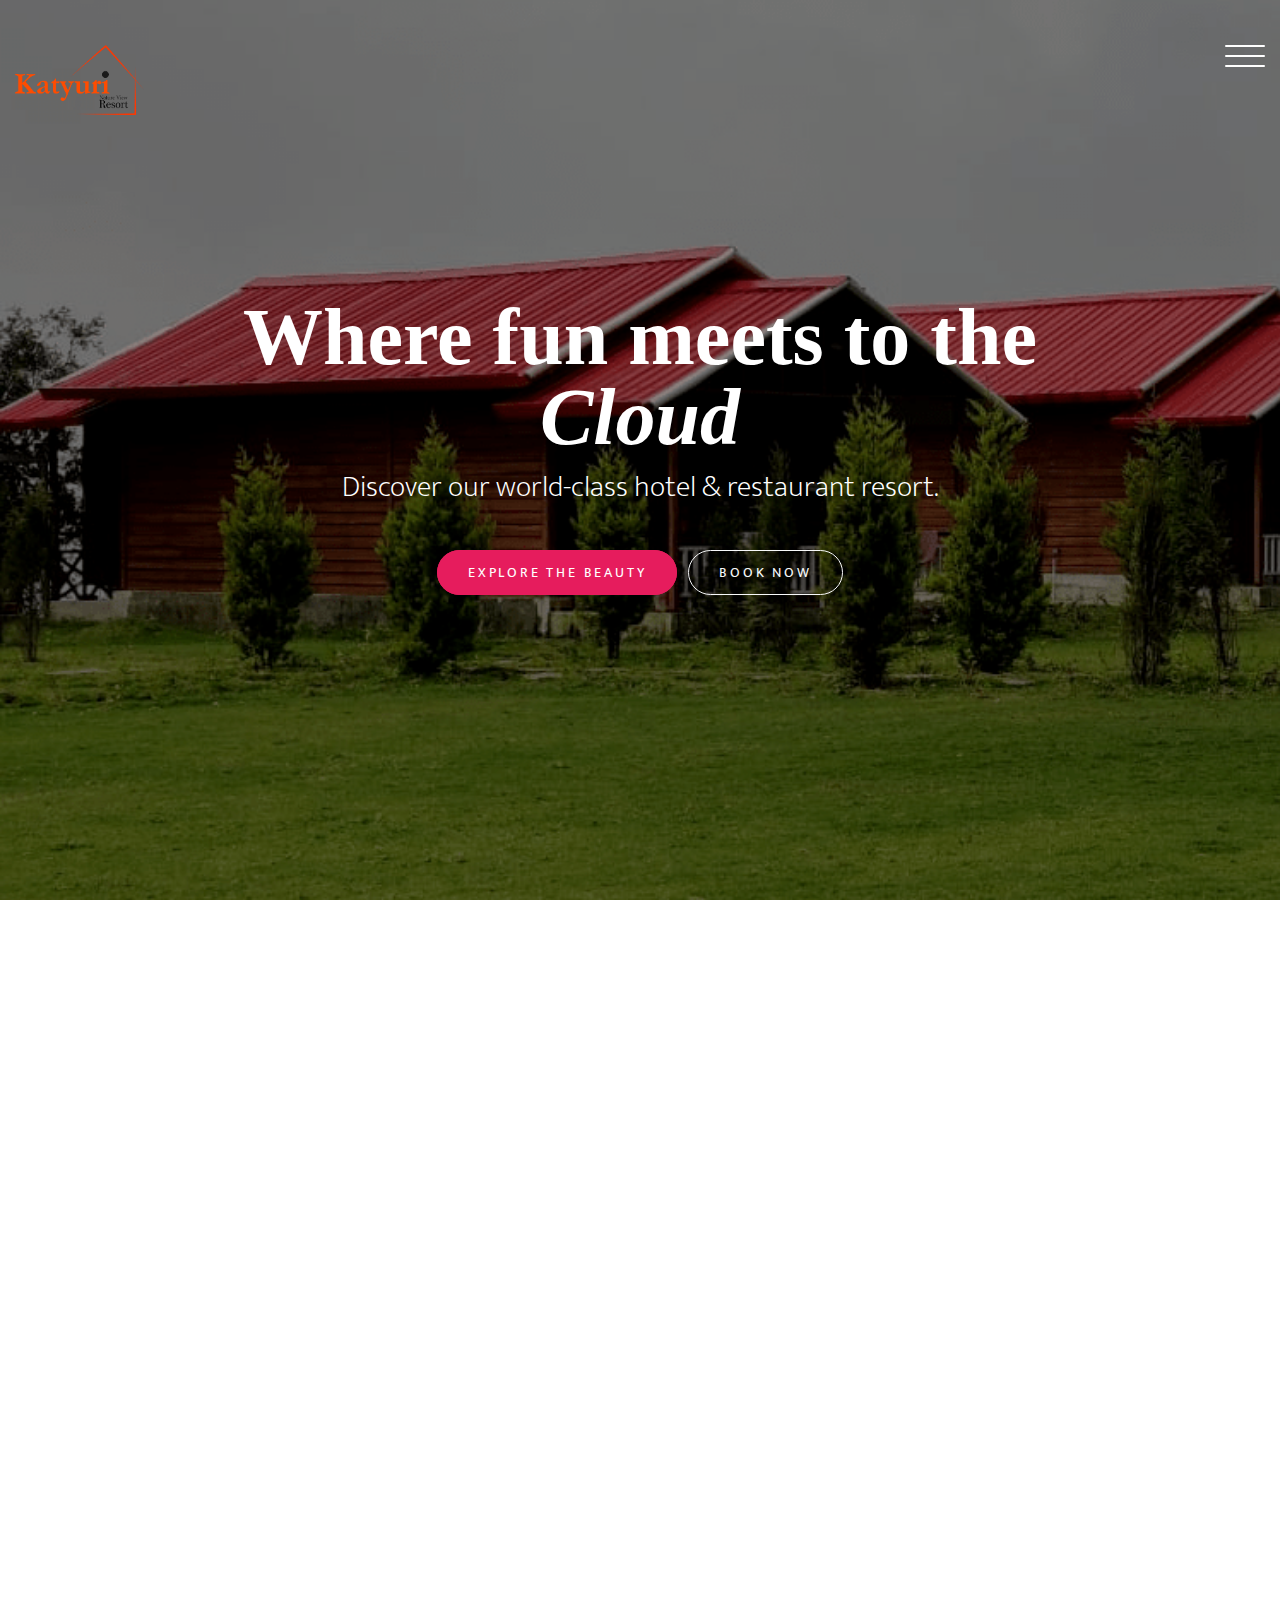
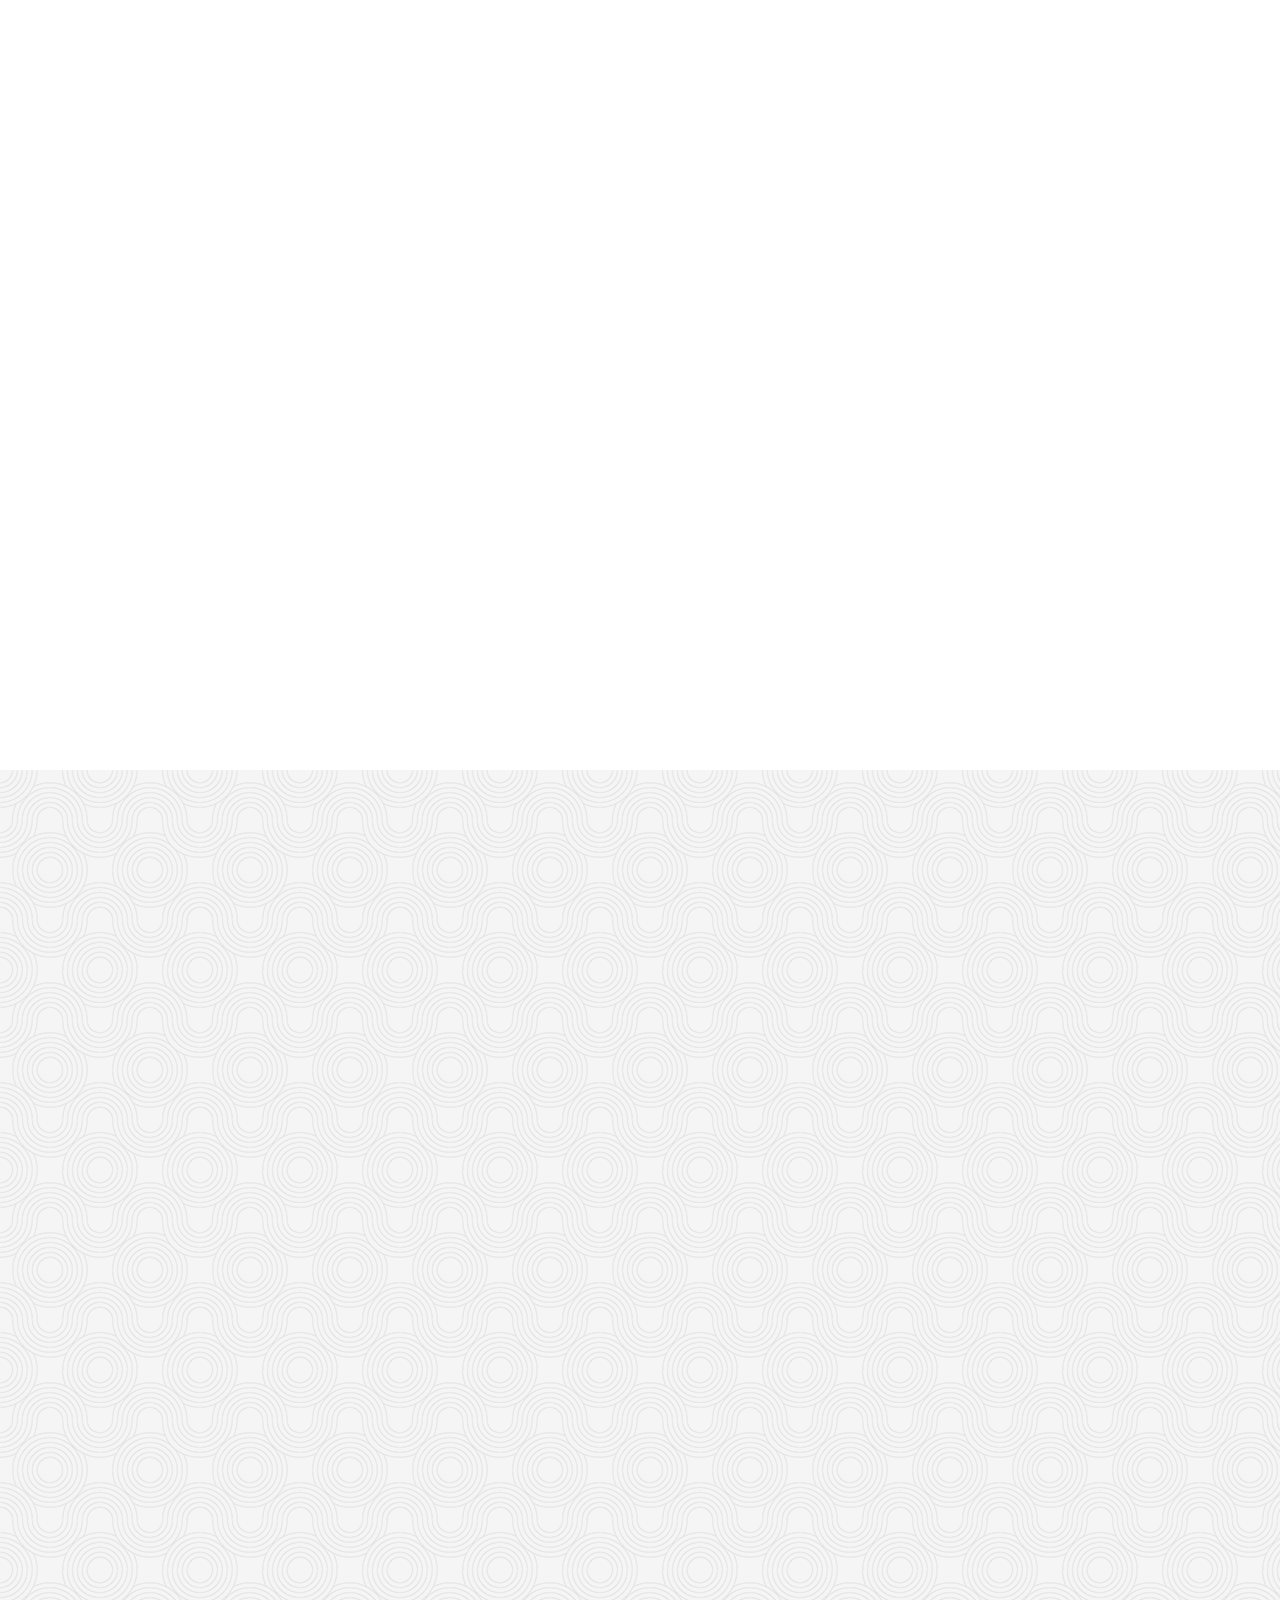
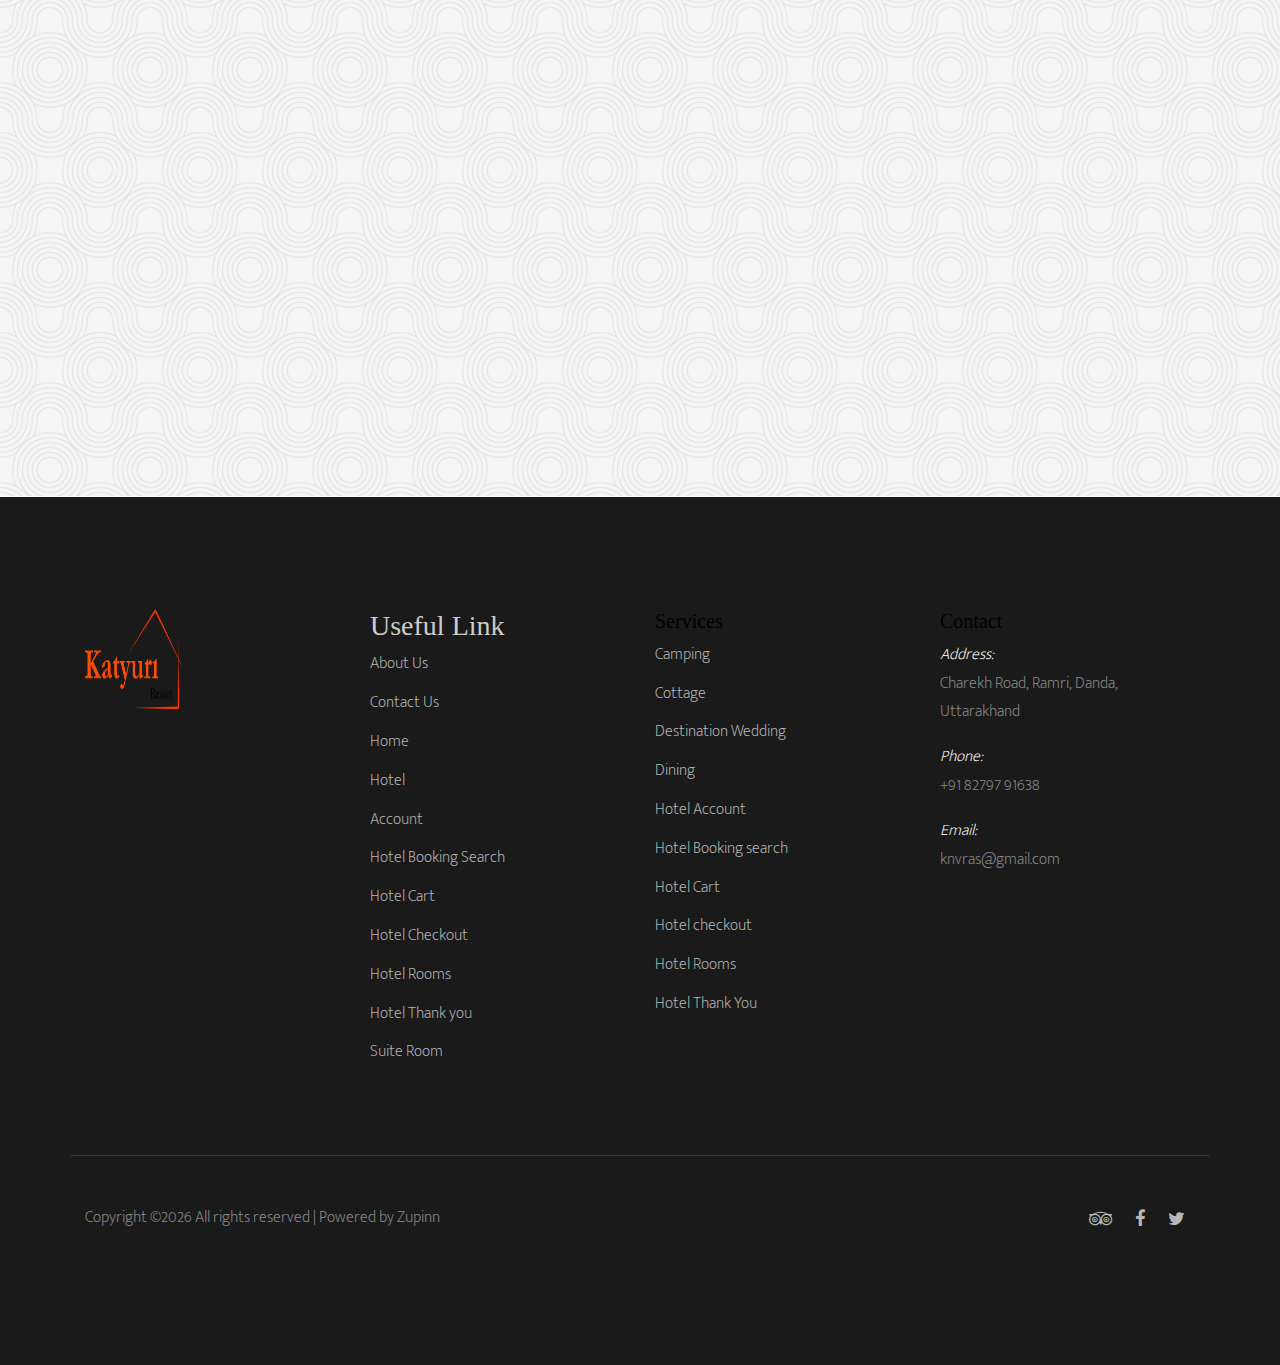
==== index.html @ 837a6c2f "Initial commit" ====
<!doctype html>
<html lang="en">
  <head>
    <title>Katyuri Resort</title>
    <link rel="icon" href="img/logo (1).png" type="image/png">
    <meta charset="utf-8">
    <meta name="viewport" content="width=device-width, initial-scale=1, shrink-to-fit=no">

    <link href="https://fonts.googleapis.com/css?family=Mukta+Mahee:200,300,400|Playfair+Display:400,700" rel="stylesheet">

    <link rel="stylesheet" href="css/bootstrap.css">
    <link rel="stylesheet" href="css/animate.css">
    <link rel="stylesheet" href="css/owl.carousel.min.css">
    <link rel="stylesheet" href="css/aos.css">
    
    <link rel="stylesheet" href="fonts/ionicons/css/ionicons.min.css">
    <link rel="stylesheet" href="fonts/fontawesome/css/font-awesome.min.css">

    <!-- Theme Style -->
    <link rel="stylesheet" href="css/style.css">
  </head>
  <body>
    
    <header class="site-header">
      <div class="container-fluid">
        <div class="row">
          <div class="col-4 site-logo" data-aos="fade"><a href="index.html"><img src="img/logo (1).png" alt="" style="height: 70px; width: 10    0px;"></a></div>
          <div class="col-8">
            <div class="site-menu-toggle js-site-menu-toggle"  data-aos="fade">
              <span></span>
              <span></span>
              <span></span>
            </div>
            <!-- END menu-toggle -->
            <div class="site-navbar js-site-navbar">
              <nav role="navigation">
                <div class="container">
                  <div class="row full-height align-items-center">
                    <div class="col-md-6">
                      <ul class="list-unstyled menu">
                        <li class="active"><a href="index.html">Home</a></li>
                        <li><a href="hotel.html">Hotel</a></li>
                        <li><a href="about.html">About</a></li>
                        <li><a href="blog.html">Blog</a></li>
                        <li><a href="contact.html">Contact</a></li>
                      </ul>
                    </div>
                    <div class="col-md-6 extra-info">
                      <div class="row">
                        <div class="col-md-6 mb-5">
                          <h3>Contact Info</h3>
                          <p>98 West 21th Street, Suite 721 <br> New York NY 10016</p>
                          <p>info@yourdomain.com</p>
                          <p>(+1) 435 3533</p>   
                        </div>
                        <div class="col-md-6">
                          <h3>Connect With Us</h3>
                          <ul class="list-unstyled">
                            <li><a href="#">Twitter</a></li>
                            <li><a href="#">Facebook</a></li>
                            <li><a href="#">Instagram</a></li>
                          </ul>
                        </div>
                      </div>
                    </div>
                  </div>
                </div>
              </nav>
            </div>
          </div>
        </div>
      </div>
    </header>
    <!-- END head -->
    <section class="site-hero overlay" style="background-image: url(img/Slidernew1\ \(1\).png)">
      <div class="container">
        <div class="row site-hero-inner justify-content-center align-items-center">
          <div class="col-md-10 text-center">
            <h1 class="heading" data-aos="fade-up">Where fun meets to the <em>Cloud</em> </h1>
            <p class="sub-heading mb-5" data-aos="fade-up" data-aos-delay="100">Discover our world-class hotel &amp; restaurant resort.</p>
            <p data-aos="fade-up" data-aos-delay="100"><a href="#" class="btn uppercase btn-primary mr-md-2 mr-0 mb-3 d-sm-inline d-block">Explore The Beauty</a> <a href="#" class="btn uppercase btn-outline-light d-sm-inline d-block">Book Now</a></p>
          </div>
        </div>
        <!-- <a href="#" class="scroll-down">Scroll Down</a> -->
      </div>
    </section>
    <!-- END section -->

    <section class="section visit-section">
      <div class="container">
        <div class="row">
          <div class="col-md-12">
            <h2 class="heading" data-aos="fade-right">You Can Visit</h2>
          </div>
        </div>
        <div class="row">
          <div class="col-lg-4 col-md-6 visit mb-3" data-aos="fade-right" data-aos-delay="200">
            <a href="hotel.html"><img src="img/Slider3-1.png" alt="Image placeholder" class="img-fluid"> </a>
            <h3><a href="hotel.html">Suite</a></h3>
            <div class="reviews-star float-left">
              <span class="ion-android-star"></span>
              <span class="ion-android-star"></span>
              <span class="ion-android-star"></span>
              <span class="ion-android-star"></span>
              <span class="ion-android-star-outline"></span>
            </div>
            <span class="reviews-count float-right">
              2,112 reviews
            </span>
          </div>
          <div class="col-lg-4 col-md-6 visit mb-3" data-aos="fade-right">
            <a href="restaurant.html"><img src="img/Camping (1).png" alt="Image placeholder" class="img-fluid"> </a>
            <h3><a href="cottage.html">Cottage</a></h3>
            <div class="reviews-star float-left">
              <span class="ion-android-star"></span>
              <span class="ion-android-star"></span>
              <span class="ion-android-star"></span>
              <span class="ion-android-star-half"></span>
              <span class="ion-android-star-outline"></span>
            </div>
            <span class="reviews-count float-right">
              3,239 reviews
            </span>
          </div>
          <div class="col-lg-4 col-md-6 visit mb-3" data-aos="fade-right" data-aos-delay="100">
            <a href="restaurant.html"><img src="img/camp (2).png" alt="Image placeholder" class="img-fluid"> </a>
            <h3><a href="tent.html">Tent</a></h3>
            <div class="reviews-star float-left">
              <span class="ion-android-star"></span>
              <span class="ion-android-star"></span>
              <span class="ion-android-star"></span>
              <span class="ion-android-star-half"></span>
              <span class="ion-android-star-outline"></span>
            </div>
            <span class="reviews-count float-right">
              4,921 reviews
            </span>
          </div>
          
          
        </div>
      </div>
    </section>
    <!-- END section -->

    <section class="section slider-section">
      <div class="container">
        <div class="row justify-content-center text-center mb-5">
          <div class="col-md-8">
            <h2 class="heading" data-aos="fade-up">A gorgeous place to enjoy your Vaccations.</h2>
            <p class="lead" data-aos="fade-up" data-aos-delay="100">Lorem ipsum dolor sit amet, consectetur adipisicing elit. In dolor, iusto doloremque quo odio repudiandae sunt eveniet? Enim facilis laborum voluptate id porro, culpa maiores quis, blanditiis laboriosam alias. Sed.</p>
          </div>
        </div>
        <div class="row">
          <div class="col-md-12">
            <div class="home-slider major-caousel owl-carousel mb-5" data-aos="fade-up" data-aos-delay="200">
              
              <div class="slider-item">
                <img src="img/IMG-20231211-WA0023.jpg" alt="Image placeholder" class="img-fluid">
              </div>
              <div class="slider-item">
                <img src="img/IMG-20231211-WA0031.jpg" alt="Image placeholder" class="img-fluid">
              </div>
              <div class="slider-item">
                <img src="img/IMG-20231211-WA0014.jpg" alt="Image placeholder" class="img-fluid">
              </div>
              <div class="slider-item">
                <img src="img/IMG-20231211-WA0027.jpg" alt="Image placeholder" class="img-fluid">
              </div>
              <div class="slider-item">
                <img src="img/IMG-20231211-WA0021.jpg" alt="Image placeholder" class="img-fluid">
              </div>
              <div class="slider-item">
                <img src="img/IMG-20231211-WA0058.jpg" alt="Image placeholder" class="img-fluid">
              </div>
            </div>
            <!-- END slider -->
          </div>

          <div class="col-md-12 text-center"><a href="#" class="">View More Photos</a></div>
        
        </div>
      </div>
    </section>
    <!-- END section -->
    
    <section class="section blog-post-entry bg-pattern">
      <div class="container">
        <div class="row justify-content-center text-center mb-5">
          <div class="col-md-8">
            <h2 class="heading" data-aos="fade-up">Recent Blog Post</h2>
            <p class="lead" data-aos="fade-up">Lorem ipsum dolor sit amet, consectetur adipisicing elit. In dolor, iusto doloremque quo odio repudiandae sunt eveniet? Enim facilis laborum voluptate id porro, culpa maiores quis, blanditiis laboriosam alias. Sed.</p>
          </div>
        </div>
        <div class="row">
          <div class="col-lg-4 col-md-6 col-sm-6 col-12 post" data-aos="fade-up" data-aos-delay="100">

            <div class="media media-custom d-block mb-4">
              <a href="#" class="mb-4 d-block"><img src="img/IMG-20231211-WA0039.jpg" alt="Image placeholder" class="img-fluid"></a>
              <div class="media-body">
                <span class="meta-post">Suite</span>
                <h2 class="mt-0 mb-3"><a href="#">Five Reasons to Stay at Villa Resort</a></h2>
              </div>
            </div>s

          </div>
          <div class="col-lg-4 col-md-6 col-sm-6 col-12 post" data-aos="fade-up" data-aos-delay="200">
            <div class="media media-custom d-block mb-4">
              <a href="#" class="mb-4 d-block"><img src="img/Slidernew1 (1).png" alt="Image placeholder" class="img-fluid"></a>
              <div class="media-body">
                <span class="meta-post">Cottage</span>
                <h2 class="mt-0 mb-3"><a href="#">Five Reasons to Stay at Villa Resort</a></h2>
              </div>
            </div>
          </div>
          <div class="col-lg-4 col-md-6 col-sm-6 col-12 post" data-aos="fade-up" data-aos-delay="300">
            <div class="media media-custom d-block mb-4">
              <a href="#" class="mb-4 d-block"><img src="img/IMG-20231211-WA0020.jpg" alt="Image placeholder" class="img-fluid"></a>
              <div class="media-body">
                <span class="meta-post">Tent</span>
                <h2 class="mt-0 mb-3"><a href="#">Five Reasons to Stay at Villa Resort</a></h2>
              </div>
            </div>
          </div>
        </div>
      </div>
    </section>
    <!-- END section -->
	<!-- Testimonials -->

	<div class="testimonials">
		<div class="parallax_background parallax-window" data-parallax="scroll" data-image-src="images/testimonials.jpg" data-speed="0.8"></div>
		<div class="testimonials_overlay"></div>
		<div class="container">
			<div class="row">
				<div class="col">
					<div class="testimonials_slider_container">

						<!-- Testimonials Slider -->
						<div class="owl-carousel owl-theme test_slider">
							
							<!-- Slide -->
							<div  class="test_slider_item text-center">
								<div class="rating rating_5 d-flex flex-row align-items-start justify-content-center"><i></i><i></i><i></i><i></i><i></i></div>
								<div class="testimonial_title"><a href="#">Perfect Stay</a></div>
								<div class="testimonial_text">
									<p>Etiam nec odio vestibulum est mattis effic iturut magna. Pellentesque sit amet tellus blandit. Etiam nec odio vestibulum est mattis effic.</p>
								</div>
								<div class="testimonial_image"><img src="images/user_1.jpg" alt=""></div>
								<div class="testimonial_author"><a href="#">Samantha Smith</a>, Greece</div>
							</div>

							<!-- Slide -->
							<div  class="test_slider_item text-center">
								<div class="rating rating_5 d-flex flex-row align-items-start justify-content-center"><i></i><i></i><i></i><i></i><i></i></div>
								<div class="testimonial_title"><a href="#">Nice place</a></div>
								<div class="testimonial_text">
									<p>Etiam nec odio vestibulum est mattis effic iturut magna. Pellentesque sit amet tellus blandit. Etiam nec odio vestibulum est mattis effic.</p>
								</div>
								<div class="testimonial_image"><img src="images/user_2.jpg" alt=""></div>
								<div class="testimonial_author"><a href="#">Michael Doe</a>, Italy</div>
							</div>

							<!-- Slide -->
							<div  class="test_slider_item text-center">
								<div class="rating rating_5 d-flex flex-row align-items-start justify-content-center"><i></i><i></i><i></i><i></i><i></i></div>
								<div class="testimonial_title"><a href="#">We loved it</a></div>
								<div class="testimonial_text">
									<p>Etiam nec odio vestibulum est mattis effic iturut magna. Pellentesque sit amet tellus blandit. Etiam nec odio vestibulum est mattis effic.</p>
								</div>
								<div class="testimonial_image"><img src="images/user_3.jpg" alt=""></div>
								<div class="testimonial_author"><a href="#">Luis Garcia</a>, Spain</div>
							</div>
						</div>
					</div>
				</div>
			</div>
		</div>
	</div>

<!------
    <section class="section testimonial-section">
      <div class="container">
        <div class="row justify-content-center text-center mb-5">
          <div class="col-md-8">
            <h2 class="heading" data-aos="fade-up">Testimonial</h2>
          </div>
        </div>
        <div class="row">
          <div class="col-md-4" data-aos="fade-up" data-aos-delay="100">
            <div class="testimonial text-center">
              <div class="author-image mb-3">
                <img src="img/person_1.jpg" alt="Image placeholder" class="rounded-circle">
              </div>
              <blockquote>

                <p>&ldquo;Et quidem, impedit eum fugiat excepturi iste aliquid suscipit, tempore, delectus rem soluta voluptatem distinctio sed dolores, magni fugit nemo cum expedita. Totam a accusantium sunt aut autem placeat officia.&rdquo;</p>
              </blockquote>
              <p><em>&mdash; Jean Smith</em></p>
              
            </div>
          </div>
      
          <div class="col-md-4" data-aos="fade-up" data-aos-delay="200">
            <div class="testimonial text-center">
              <div class="author-image mb-3">
                <img src="img/person_2.jpg" alt="Image placeholder" class="rounded-circle">
              </div>
              <blockquote>
                <p>&ldquo;Lorem ipsum dolor sit amet, consectetur adipisicing elit. In dolor, iusto doloremque quo odio repudiandae sunt eveniet? Enim facilis laborum voluptate id porro, culpa maiores quis, blanditiis laboriosam alias&rdquo;</p>
              </blockquote>
              <p><em>&mdash; John Doe</em></p>
            </div>
          </div>
     

          <div class="col-md-4" data-aos="fade-up" data-aos-delay="300">
            <div class="testimonial text-center">
              <div class="author-image mb-3">
                <img src="img/person_3.jpg" alt="Image placeholder" class="rounded-circle">
              </div>
              <blockquote>

                <p>&ldquo;Well spent two days in katyuri nature view resort…. mesmerizing views,winterline….. sunrise,sunset…Excellent food and hospitality…whatelse u want…must visit place…. Trip type:Holiday Rooms:5.0 Service:5.0 Location:5.0&rdquo;</p>
              </blockquote>
              <p><em>&mdash; John Doe</em></p>
            </div>
          </div>
          
        </div>
      </div>
    </section>
------->
    <footer class="section footer-section">
      <div class="container">
        <div class="row mb-4">
          <div class="col-md-3 mb-5">
            <ul class="list-unstyled link">
              <img src="img/logo (1).png" alt="" style="height: 100px; width:100px;">
            </ul>
          </div>
          <div class="col-md-3 mb-5">
            <ul class="list-unstyled link">
              <h3 class="footer-heading">Useful Link</h3>
              <li><a href="#">About Us</a></li>
              <li><a href="#">Contact Us</a></li>
              <li><a href="#">Home</a></li>
              <li><a href="#">Hotel</a></li>
             <li><a href="#">Account</a></li>
             <li><a href="#">Hotel Booking Search</a></li>
              <li><a href="#">Hotel Cart</a></li>
              <li><a href="#">Hotel Checkout</a></li>
              <li><a href="#">Hotel Rooms </a></li>
             <li><a href="#">Hotel Thank you</a></li>
             <li><a href="#">Suite Room</a></li>
            </ul>
          </div>
          <div class="col-md-3 mb-5">
            <ul class="list-unstyled link">
              <h5>Services</h5>
              <li><a href="#">Camping</a></li>
              <li><a href="#">Cottage</a></li>
              <li><a href="#">Destination Wedding</a></li>
              <li><a href="#">Dining</a></li>
              <li><a href="#">Hotel Account</a></li>
              <li><a href="#">Hotel Booking search</a></li>
              <li><a href="#">Hotel Cart</a></li>
              <li><a href="#">Hotel checkout</a></li>
              <li><a href="#">Hotel Rooms</a></li>
              <li><a href="#">Hotel Thank You</a></li>
            </ul>
          </div>
          <div class="col-md-3 mb-5 pr-md-5 contact-info">
            <ul class="list-unstyled link">
            <h5>Contact</h5>
            <p><span class="d-block">Address:</span> <span> Charekh Road, Ramri, Danda, Uttarakhand</span></p>
            <p><span class="d-block">Phone:</span> <span> +91 82797 91638</span></p>
            <p><span class="d-block">Email:</span> <span> knvras@gmail.com</span></p>
            </ul>
          </div>
          <!---
          <div class="col-md-3 mb-5">
            <p>Sign up for our newsletter</p>
            <form action="#" class="footer-newsletter">
              <div class="form-group">
                <input type="email" class="form-control" placeholder="Your email...">
                <button type="submit" class="btn"><span class="fa fa-paper-plane"></span></button>
              </div>
            </form>
          </div>
          --->
        </div>
        <div class="row bordertop pt-5">
          <p class="col-md-6 text-left"><!-- Link back to Colorlib can't be removed. Template is licensed under CC BY 3.0. -->
Copyright &copy;<script>document.write(new Date().getFullYear());</script> All rights reserved | Powered by Zupinn </a>
<!-- Link back to Colorlib can't be removed. Template is licensed under CC BY 3.0. --></p>
            
          <p class="col-md-6 text-right social">
            <a href="#"><span class="fa fa-tripadvisor"></span></a>
            <a href="#"><span class="fa fa-facebook"></span></a>
            <a href="#"><span class="fa fa-twitter"></span></a>
          </p>
        </div>
      </div>
    </footer>
    
    <script src="js/jquery-3.2.1.min.js"></script>
    <script src="js/popper.min.js"></script>
    <script src="js/bootstrap.min.js"></script>
    <script src="js/owl.carousel.min.js"></script>
    <!-- <script src="js/jquery.waypoints.min.js"></script> -->
    <script src="js/aos.js"></script>
    <script src="js/main.js"></script>
  </body>
</html>
---- css/style.css ----
body {
  background: #fff;
  font-family: "Mukta Mahee", arial, sans-serif;
  font-weight: 200;
  font-size: 16px;
  line-height: 1.8;
  color: #6c757d;
}

::-moz-selection {
  color: #fff;
  background: #e61c5d;
}

::selection {
  color: #fff;
  background: #e61c5d;
}

a {
  -webkit-transition: .3s all ease;
  -o-transition: .3s all ease;
  transition: .3s all ease;
  text-decoration: none;
}

a:hover {
  text-decoration: none;
}

h1, h2, h3, h4, h5 {
  color: #000;
  font-family: "Playfair+Display", times, serif;
}

.container-fluid {
  max-width: 1600px;
}

.btn {
  padding-left: 30px;
  padding-right: 30px;
  padding-top: 10px;
  padding-bottom: 10px;
  border-radius: 50px;
}

.btn.uppercase {
  text-transform: uppercase;
  font-size: 14px;
  letter-spacing: .2em;
}

.btn, .form-control {
  outline: none;
  -webkit-box-shadow: none !important;
  box-shadow: none !important;
}

.btn:focus, .btn:active, .form-control:focus, .form-control:active {
  outline: none;
}

.form-control {
  -webkit-box-shadow: none !important;
  box-shadow: none !important;
  height: 50px;
  border-width: 2px;
}

textarea.form-control {
  height: inherit;
}

.site-header {
  position: absolute;
  top: 0;
  width: 100%;
  padding: 45px 0;
  z-index: 2;
}

.menu-open .site-header {
  position: fixed;
}

.site-logo a {
  font-size: 30px;
  color: #fff;
  font-weight: bold;
  line-height: 1;
  font-family: "Playfair+Display", times, serif;
}

.site-navbar {
  position: fixed;
  display: none;
  top: 0;
  left: 0;
  right: 0;
  bottom: 0;
  background: #fff;
  min-height: 300px;
  overflow-y: scroll;
}

.site-navbar nav {
  text-align: left;
}

.site-navbar nav .menu {
  font-family: "Playfair+Display", times, serif;
}

.site-navbar nav .menu li a {
  color: #000;
  font-size: 40px;
  padding: 5px 10px;
  position: relative;
}

.site-navbar nav .menu li a:before {
  content: "";
  position: absolute;
  bottom: 0;
  height: 50%;
  width: 0%;
  z-index: -1;
  background: #e61c5d;
  -webkit-transition: .3s all ease-in-out;
  -o-transition: .3s all ease-in-out;
  transition: .3s all ease-in-out;
}

.site-navbar nav .menu li a:hover:before {
  width: 100%;
}

.site-navbar nav .menu li.active a:before {
  width: 100%;
}

.site-navbar .extra-info a {
  color: #000;
}

.site-navbar .extra-info ul li a {
  color: #000;
}

.site-navbar .extra-info h3 {
  font-family: "Mukta Mahee", arial, sans-serif;
  text-transform: uppercase;
  font-size: 13px;
  letter-spacing: .2em;
  color: #adb5bd;
  margin-bottom: 30px;
}

.site-navbar .extra-info p {
  color: #212529;
}

.full-height {
  height: 100vh;
  min-height: 700px;
}

.site-hero {
  background-size: cover;
  height: 100vh;
  min-height: 700px;
  width: 100%;
}

.site-hero .scroll-down {
  position: absolute;
  bottom: 20px;
  left: 50%;
  -webkit-transform: translateX(-50%);
  -ms-transform: translateX(-50%);
  transform: translateX(-50%);
  color: #fff;
}

.site-hero.overlay:before {
  background: rgba(0, 0, 0, 0.45);
  content: "";
  position: absolute;
  height: 100vh;
  min-height: 700px;
  top: 0;
  left: 0;
  bottom: 0;
  right: 0;
}

.site-hero-inner {
  height: 100vh;
  min-height: 700px;
}

.site-hero-inner .heading {
  font-size: 80px;
  font-family: "Playfair+Display", times, serif;
  color: #fff;
  line-height: 1;
  font-weight: bold;
}

@media (max-width: 991.98px) {
  .site-hero-inner .heading {
    font-size: 40px;
  }
}

.site-hero-inner .sub-heading {
  font-size: 30px;
  font-weight: 200;
  color: #fff;
  line-height: 1.5;
}

@media (max-width: 991.98px) {
  .site-hero-inner .sub-heading {
    font-size: 18px;
  }
}

.page-inside .site-hero-inner, .page-inside {
  height: 70vh;
  min-height: 500px;
}

.page-inside.overlay:before {
  height: 70vh;
  min-height: 500px;
}

.menu-open .site-menu-toggle span {
  background: #000;
}

.site-menu-toggle {
  float: right;
  width: 40px;
  height: 45px;
  position: relative;
  margin: 0px auto;
  z-index: 200;
  -webkit-transform: rotate(0deg);
  -moz-transform: rotate(0deg);
  -o-transform: rotate(0deg);
  -ms-transform: rotate(0deg);
  transform: rotate(0deg);
  -webkit-transition: .5s ease-in-out;
  -moz-transition: .5s ease-in-out;
  -o-transition: .5s ease-in-out;
  transition: .5s ease-in-out;
  cursor: pointer;
}

.site-menu-toggle span {
  display: block;
  position: absolute;
  height: 2px;
  width: 100%;
  background: #fff;
  border-radius: 9px;
  opacity: 1;
  left: 0;
  -webkit-transform: rotate(0deg);
  -moz-transform: rotate(0deg);
  -o-transform: rotate(0deg);
  -ms-transform: rotate(0deg);
  transform: rotate(0deg);
  -webkit-transition: .25s ease-in-out;
  -moz-transition: .25s ease-in-out;
  -o-transition: .25s ease-in-out;
  transition: .25s ease-in-out;
}

.site-menu-toggle span:nth-child(1) {
  top: 0px;
}

.site-menu-toggle span:nth-child(2) {
  top: 10px;
}

.site-menu-toggle span:nth-child(3) {
  top: 20px;
}

.site-menu-toggle.open span:nth-child(1) {
  top: 13px;
  -webkit-transform: rotate(135deg);
  -moz-transform: rotate(135deg);
  -o-transform: rotate(135deg);
  -ms-transform: rotate(135deg);
  transform: rotate(135deg);
}

.site-menu-toggle.open span:nth-child(2) {
  opacity: 0;
  left: -60px;
}

.site-menu-toggle.open span:nth-child(3) {
  top: 13px;
  -webkit-transform: rotate(-135deg);
  -moz-transform: rotate(-135deg);
  -o-transform: rotate(-135deg);
  -ms-transform: rotate(-135deg);
  transform: rotate(-135deg);
}

.section {
  padding: 7em 0;
}

@media (max-width: 991.98px) {
  .section {
    padding: 3em 0;
  }
}

@media (max-width: 991.98px) {
  .lead {
    font-size: 16px;
  }
}

.visit-section .heading {
  font-size: 15px;
  text-transform: uppercase;
  font-family: "Mukta Mahee", arial, sans-serif;
  color: #b3b3b3;
  letter-spacing: .2em;
  margin-bottom: 30px;
}

.visit-section .visit a {
  color: #000;
}

.visit-section .visit a:hover {
  color: #e61c5d;
}

.visit-section .visit img {
  -webkit-box-shadow: 0 2px 3px 0 rgba(0, 0, 0, 0.2);
  box-shadow: 0 2px 3px 0 rgba(0, 0, 0, 0.2);
  margin-bottom: 15px;
}

.visit-section .visit h3 {
  font-size: 20px;
  margin-bottom: 0;
}

.visit-section .reviews-star span {
  font-size: 18px;
  color: #e61c5d;
}

.visit-section .reviews-count {
  color: #adb5bd;
  font-style: italic;
}

.heading-serif, .testimonial-section .heading, .slider-section .heading, .blog-post-entry .heading {
  font-size: 80px;
  font-family: "Playfair+Display", times, serif;
}

@media (max-width: 991.98px) {
  .heading-serif, .testimonial-section .heading, .slider-section .heading, .blog-post-entry .heading {
    font-size: 40px;
  }
}

.bg-pattern {
  background: #e9ecef url("../img/round.png");
}

.slider-section {
  position: relative;
}

.blog-post-entry {
  position: relative;
  margin-top: -500px;
  padding-top: 500px;
}

@media (max-width: 991.98px) {
  .blog-post-entry {
    margin-top: -300px;
    padding-top: 300px;
  }
}

.half .image, .half .text {
  width: 50%;
}

@media (max-width: 991.98px) {
  .half .image, .half .text {
    width: 100%;
  }
}

.half .image {
  background-size: cover;
  background-position: center center;
}

@media (max-width: 991.98px) {
  .half .image {
    height: 300px;
  }
}

.half .text {
  padding: 100px 7%;
}

@media (max-width: 991.98px) {
  .half .text {
    padding-top: 50px;
    padding-bottom: 50px;
  }
}

.half .text h2 {
  font-size: 70px;
}

@media (max-width: 991.98px) {
  .half .text h2 {
    font-size: 40px;
  }
}

.testimonial blockquote {
  padding: 0;
}

.testimonial blockquote p {
  line-height: 1.5;
  font-family: "Playfair+Display", times, serif;
  font-size: 20px;
  color: #000;
  font-style: italic;
}

.testimonial .author-image img {
  width: 70px;
}

.post .media-custom {
  background: #fff;
  -webkit-transition: .3s all ease;
  -o-transition: .3s all ease;
  transition: .3s all ease;
  -webkit-box-shadow: 0 2px 5px -2px rgba(0, 0, 0, 0.1);
  box-shadow: 0 2px 5px -2px rgba(0, 0, 0, 0.1);
}

.post .media-custom:hover, .post .media-custom:focus {
  -webkit-box-shadow: 0 10px 30px -10px rgba(0, 0, 0, 0.1);
  box-shadow: 0 10px 30px -10px rgba(0, 0, 0, 0.1);
}

.post .media-custom a {
  color: #000;
}

.post .media-custom a:hover {
  color: #e61c5d;
}

.post .media-custom .media-body {
  padding: 10px 30px;
}

.post .media-custom h2 {
  font-size: 26px;
}

.media-custom .meta-post {
  color: #ced4da;
  text-transform: uppercase;
  letter-spacing: .1em;
}

.owl-carousel .owl-item {
  opacity: .4;
}

.owl-carousel .owl-item.active {
  opacity: 1;
}

.owl-carousel .owl-nav {
  position: absolute;
  top: 50%;
  width: 100%;
}

.owl-carousel .owl-nav .owl-prev,
.owl-carousel .owl-nav .owl-next {
  position: absolute;
  -webkit-transform: translateY(-50%);
  -ms-transform: translateY(-50%);
  transform: translateY(-50%);
  margin-top: -10px;
}

.owl-carousel .owl-nav .owl-prev:hover, .owl-carousel .owl-nav .owl-prev:focus, .owl-carousel .owl-nav .owl-prev:active,
.owl-carousel .owl-nav .owl-next:hover,
.owl-carousel .owl-nav .owl-next:focus,
.owl-carousel .owl-nav .owl-next:active {
  outline: none;
}

.owl-carousel .owl-nav .owl-prev span:before,
.owl-carousel .owl-nav .owl-next span:before {
  font-size: 40px;
}

.owl-carousel .owl-nav .owl-prev {
  left: 30px !important;
}

.owl-carousel .owl-nav .owl-next {
  right: 30px !important;
}

.owl-carousel .owl-dots {
  text-align: center;
}

.owl-carousel .owl-dots .owl-dot {
  border-width: 2px !important;
  width: 10px;
  height: 10px;
  margin: 5px;
  border-radius: 50%;
}

.owl-carousel.home-slider {
  z-index: 1;
  position: relative;
}

.owl-carousel.home-slider .owl-nav {
  opacity: 0;
  visibility: hidden;
  -webkit-transition: .3s all ease;
  -o-transition: .3s all ease;
  transition: .3s all ease;
}

.owl-carousel.home-slider .owl-nav button {
  color: #fff;
}

.owl-carousel.home-slider:focus .owl-nav, .owl-carousel.home-slider:hover .owl-nav {
  opacity: 1;
  visibility: visible;
}

.owl-carousel.home-slider .slider-item {
  background-size: cover;
  background-repeat: no-repeat;
  background-position: center center;
  height: calc(100vh - 117px);
  min-height: 700px;
  position: relative;
}

.owl-carousel.home-slider .slider-item .slider-text {
  color: #fff;
  height: calc(100vh - 117px);
  min-height: 700px;
}

.owl-carousel.home-slider .slider-item .slider-text h1 {
  font-size: 40px;
  color: #fff;
  line-height: 1.2;
  font-weight: 800 !important;
  text-transform: uppercase;
}

@media (max-width: 991.98px) {
  .owl-carousel.home-slider .slider-item .slider-text h1 {
    font-size: 40px;
  }
}

.owl-carousel.home-slider .slider-item .slider-text p {
  font-size: 20px;
  line-height: 1.5;
  font-weight: 300;
  color: white;
}

.owl-carousel.home-slider .slider-item.dark .child-name {
  color: #000;
}

.owl-carousel.home-slider .slider-item.dark h1 {
  color: #000;
}

.owl-carousel.home-slider .slider-item.dark p {
  color: #000;
}

.owl-carousel.home-slider .owl-dots {
  position: absolute;
  bottom: 100px;
  width: 100%;
}

.owl-carousel.home-slider .owl-dots .owl-dot {
  width: 10px;
  height: 10px;
  margin: 5px;
  border-radius: 50%;
  border: 2px solid transparent;
  outline: none !important;
  position: relative;
  -webkit-transition: .3s all ease;
  -o-transition: .3s all ease;
  transition: .3s all ease;
  background: #fff;
}

.owl-carousel.home-slider .owl-dots .owl-dot.active {
  border: 2px solid white;
  background: none;
}

.owl-carousel.major-caousel {
  -webkit-box-shadow: 0 10px 70px -10px rgba(0, 0, 0, 0.2);
  box-shadow: 0 10px 70px -10px rgba(0, 0, 0, 0.2);
}

.owl-carousel.major-caousel .owl-stage-outer {
  padding-top: 0 !important;
  padding-bottom: 0 !important;
}

.owl-carousel.major-caousel .owl-stage-outer {
  padding-top: 30px;
  padding-bottom: 30px;
}

.owl-carousel.major-caousel .slider-item {
  height: inherit;
  min-height: inherit;
}

.owl-carousel.major-caousel .slider-item img {
  margin-bottom: 0;
}

.owl-carousel.major-caousel .owl-nav {
  opacity: 1;
  visibility: visible;
}

.owl-carousel.major-caousel .owl-nav .owl-prev, .owl-carousel.major-caousel .owl-nav .owl-next {
  -webkit-transition: .3s all ease;
  -o-transition: .3s all ease;
  transition: .3s all ease;
  color: #495057;
}

.owl-carousel.major-caousel .owl-nav .owl-prev:hover, .owl-carousel.major-caousel .owl-nav .owl-prev:focus, .owl-carousel.major-caousel .owl-nav .owl-next:hover, .owl-carousel.major-caousel .owl-nav .owl-next:focus {
  color: #6c757d;
  outline: none;
}

.owl-carousel.major-caousel .owl-nav .owl-prev.disabled, .owl-carousel.major-caousel .owl-nav .owl-next.disabled {
  color: #dee2e6;
}

.owl-carousel.major-caousel .owl-nav .owl-prev {
  left: -60px !important;
}

.owl-carousel.major-caousel .owl-nav .owl-next {
  right: -60px !important;
}

.owl-carousel.major-caousel .owl-dots {
  bottom: 50px !important;
}

@media (max-width: 991.98px) {
  .owl-carousel.major-caousel .owl-dots {
    bottom: 10px !important;
  }
}

.owl-custom-nav {
  float: right;
  position: relative;
  z-index: 10;
}

.owl-custom-nav .owl-custom-prev,
.owl-custom-nav .owl-custom-next {
  padding: 10px;
  font-size: 30px;
  background: #ccc;
  line-height: 0;
  width: 60px;
  text-align: center;
  display: inline-block;
}

.footer-section {
  background: #1a1a1a;
  color: #fff;
}

.footer-section a {
  color: rgba(255, 255, 255, 0.7);
}

.footer-section a:hover {
  color: #fff;
}

.footer-section p {
  color: rgba(255, 255, 255, 0.5);
}

.footer-section .bordertop {
  border-top: 1px solid rgba(255, 255, 255, 0.1);
  padding-top: 20px;
}

.footer-section .contact-info span.d-block {
  font-style: italic;
  color: #fff;
}

.footer-section .social a {
  font-size: 18px;
  padding: 10px;
}

.footer-section .link li {
  margin-bottom: 10px;
}

.footer-newsletter .form-group {
  position: relative;
}

.footer-newsletter .form-control {
  background: none;
  border: none;
  border-bottom: 1px solid rgba(255, 255, 255, 0.2);
  border-radius: 0;
  color: #fff;
}

.footer-newsletter .form-control::-webkit-input-placeholder {
  /* Chrome/Opera/Safari */
  color: rgba(255, 255, 255, 0.2);
  font-style: italic;
}

.footer-newsletter .form-control::-moz-placeholder {
  /* Firefox 19+ */
  color: rgba(255, 255, 255, 0.2);
  font-style: italic;
}

.footer-newsletter .form-control:-ms-input-placeholder {
  /* IE 10+ */
  color: rgba(255, 255, 255, 0.2);
  font-style: italic;
}

.footer-newsletter .form-control:-moz-placeholder {
  /* Firefox 18- */
  color: rgba(255, 255, 255, 0.2);
  font-style: italic;
}

.footer-newsletter .form-control:active, .footer-newsletter .form-control:focus {
  border-bottom: 1px solid white;
}

.footer-newsletter button[type="submit"] {
  background: none;
  color: #fff;
  position: absolute;
  top: 0;
  right: 0;
}

.side-box, .sidebar-search {
  padding: 30px;
  background: #fff;
  -webkit-box-shadow: 0 1px 2px 0 rgba(0, 0, 0, 0.1);
  box-shadow: 0 1px 2px 0 rgba(0, 0, 0, 0.1);
  margin-bottom: 30px;
}

.side-box .heading, .sidebar-search .heading {
  font-size: 18px;
  margin-bottom: 30px;
  font-family: "Mukta Mahee", arial, sans-serif;
}

.post-list li {
  margin-bottom: 20px;
}

.post-list li a > div {
  margin-top: -10px;
}

.post-list li a .meta {
  font-size: 13px;
  color: #adb5bd;
}

.post-list li a .image {
  width: 150px;
}

.post-list li a h3 {
  font-size: 16px;
}

.post-list li:last-child {
  margin-bottom: 0;
}

.sidebar-search .form-group {
  position: relative;
  margin-bottom: 0;
}

.sidebar-search .icon-search {
  position: absolute;
  top: 50%;
  left: 15px;
  -webkit-transform: translateY(-50%);
  -ms-transform: translateY(-50%);
  transform: translateY(-50%);
}

.sidebar-search .search-input {
  border-color: #dee2e6;
  padding-left: 40px;
  border-radius: 0px;
}

.sidebar-search .search-input:focus, .sidebar-search .search-input:active {
  border-color: #343a40;
}

.contact-section .contact-info p {
  color: white;
  font-family: "Playfair+Display", times, serif;
  font-size: 30px;
  margin-bottom: 30px;
}

.contact-section .contact-info p .d-block {
  font-size: 14px;
  letter-spacing: .2em;
  font-family: "Mukta Mahee", arial, sans-serif;
  text-transform: uppercase;
  color: rgba(255, 255, 255, 0.5);
}

.post-categories li {
  display: block;
}

.post-categories li a {
  display: block;
  position: relative;
  padding-bottom: 10px;
  margin-bottom: 10px;
  border-bottom: 1px solid #e9ecef;
}

.post-categories li a .count {
  position: absolute;
  top: 0;
  right: 0;
  color: #6c757d;
}

.custom-pagination .page-item .page-link {
  text-align: center;
  border: none;
  background: none;
  border-radius: 50% !important;
  width: 50px;
  height: 50px;
  padding: 0;
  line-height: 50px;
  margin-right: 10px;
  margin-bottom: 10px;
}

.custom-pagination .page-item.active .page-link {
  background: #dc3545;
  -webkit-box-shadow: 0 2px 7px 0 rgba(0, 0, 0, 0.2);
  box-shadow: 0 2px 7px 0 rgba(0, 0, 0, 0.2);
}

.footer-heading
{
  color: #ccc;
}

@media (max-width: 500px) {
  .list-unstyled{
    text-align: center;
  }
  .footer-heading {
    text-align: center;
  }
  
}
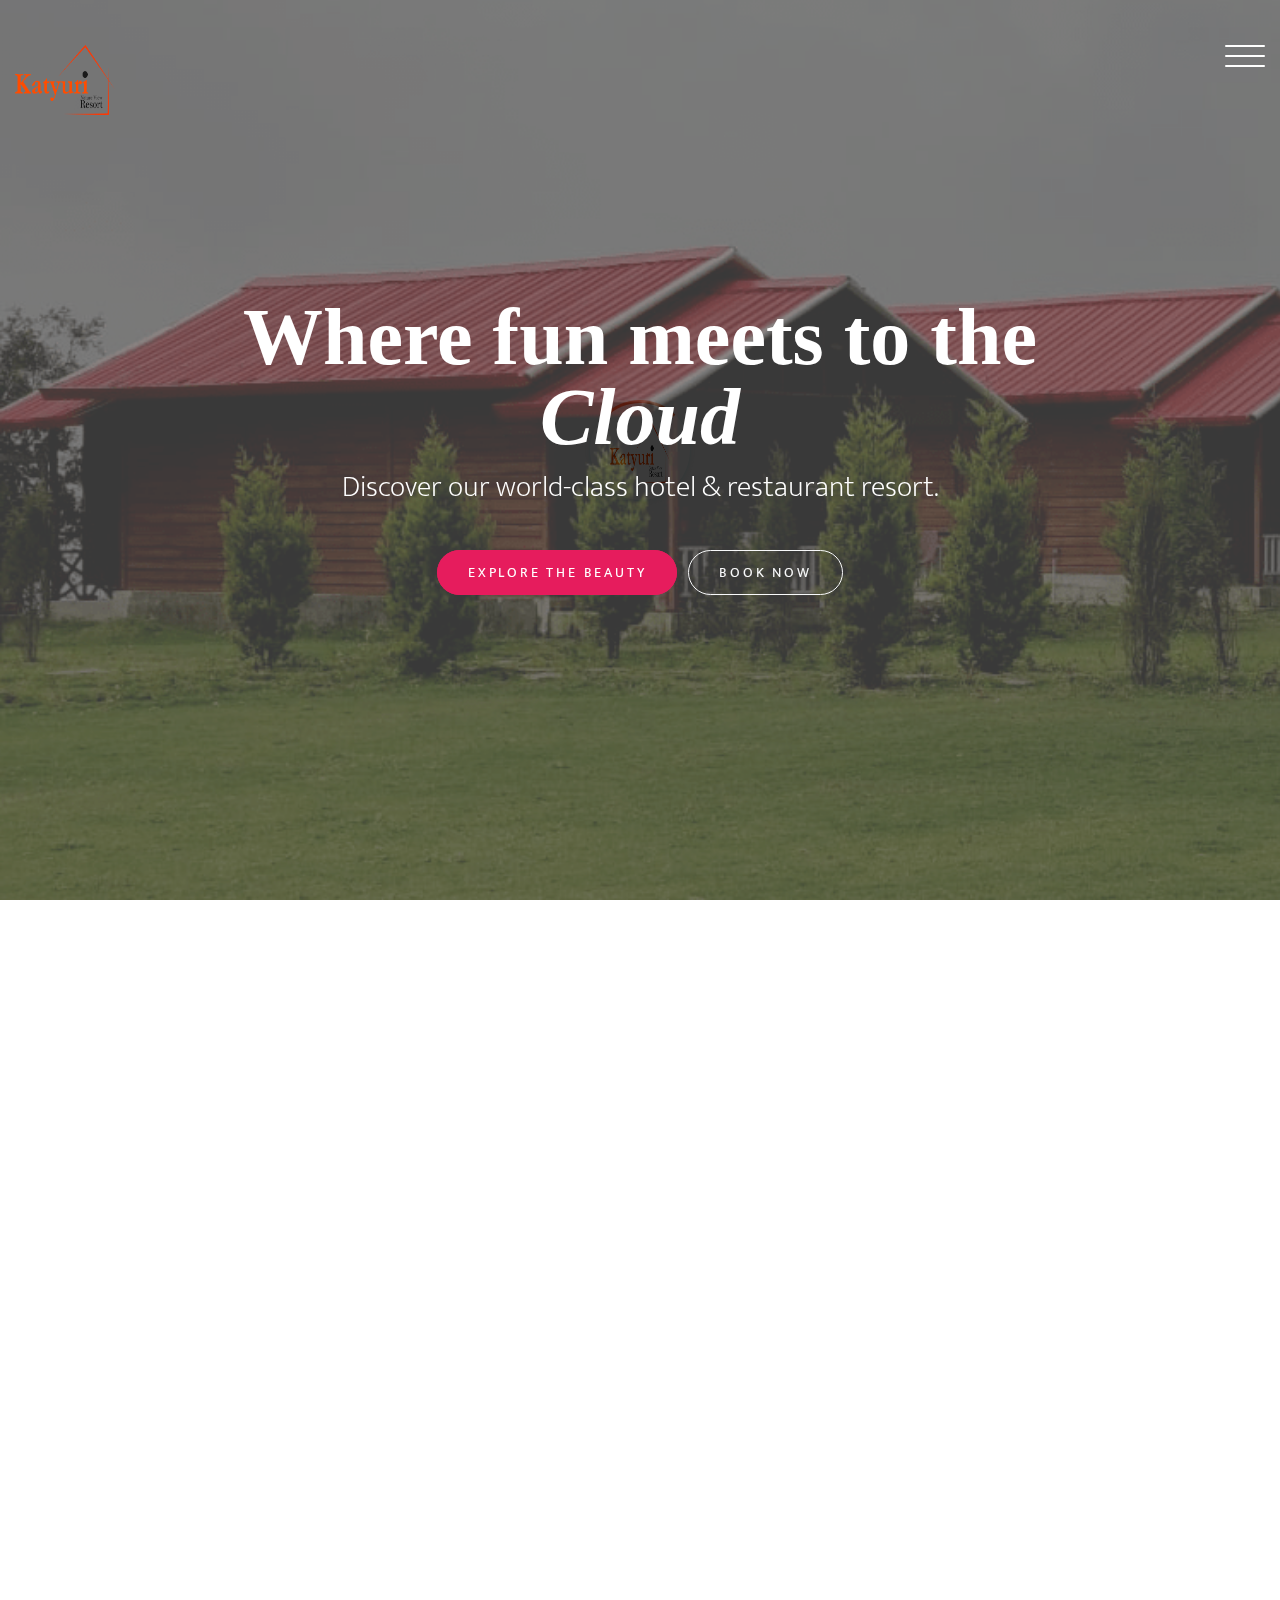
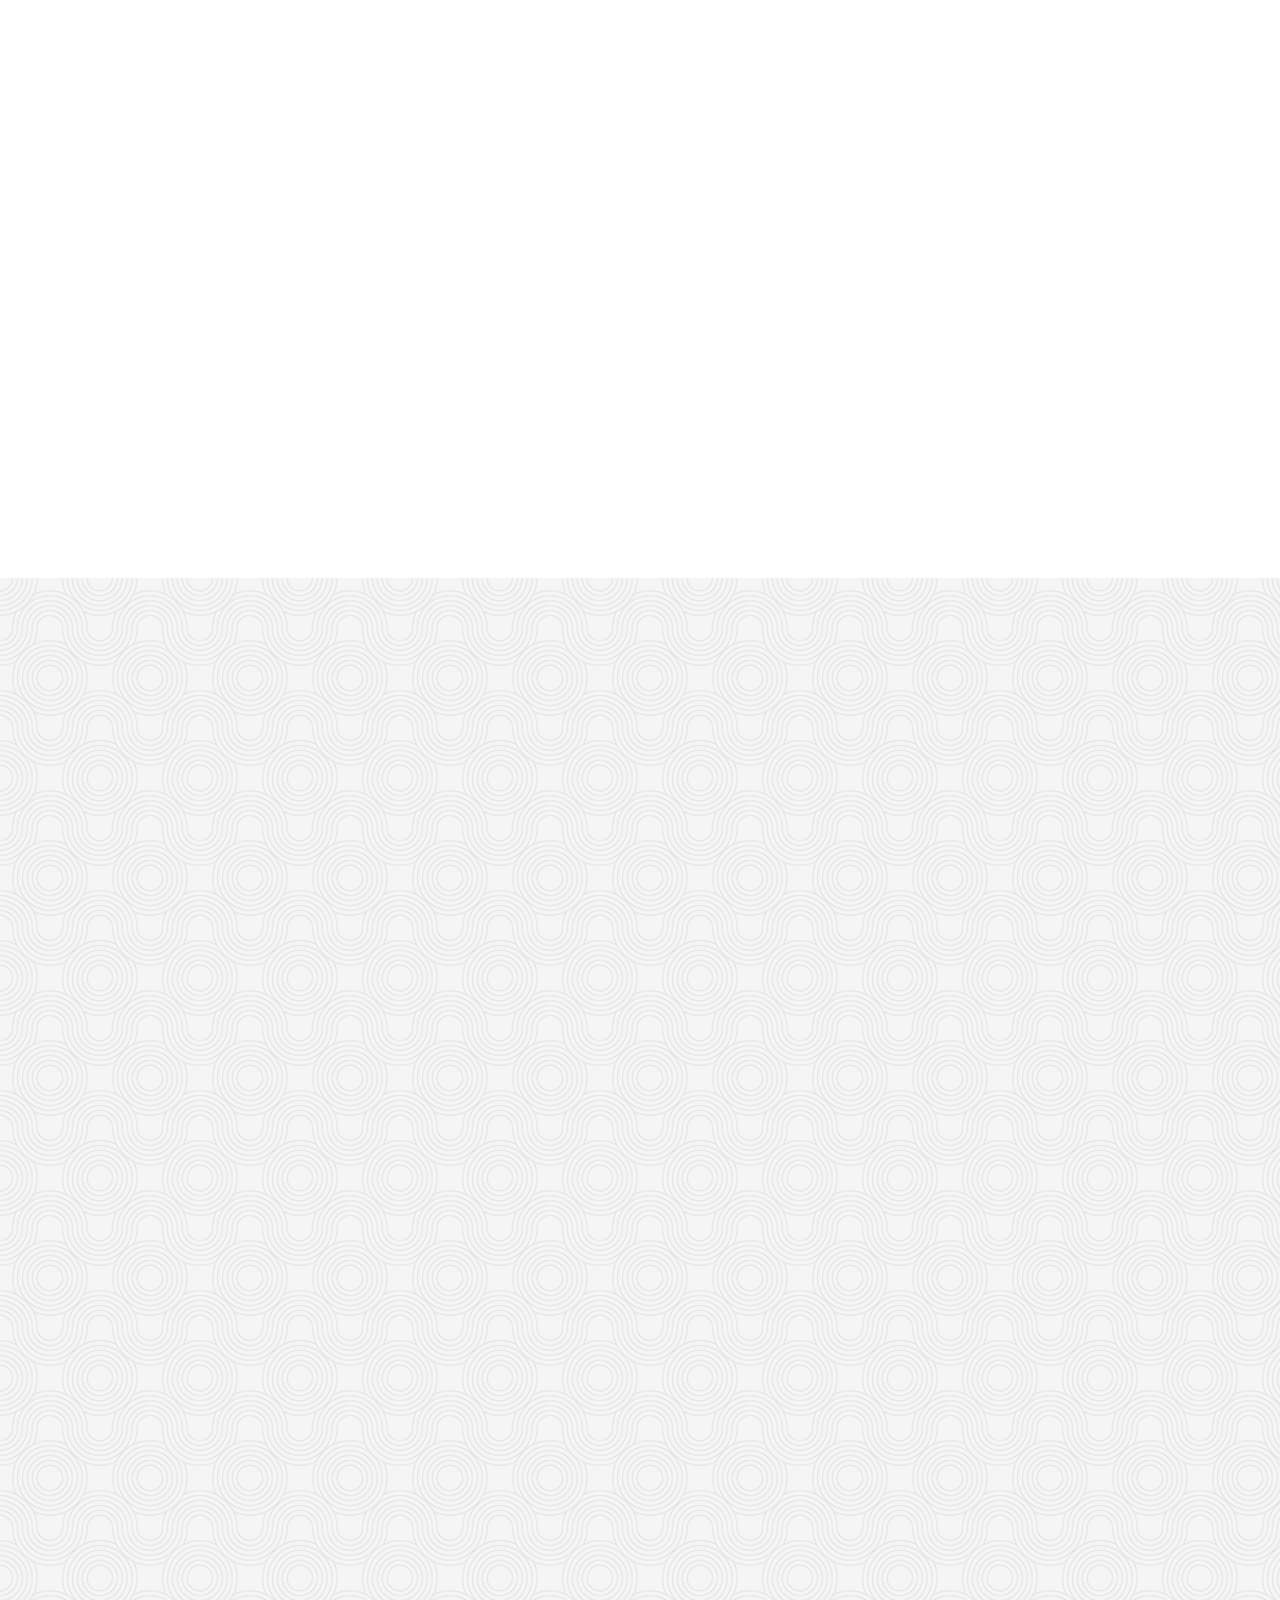
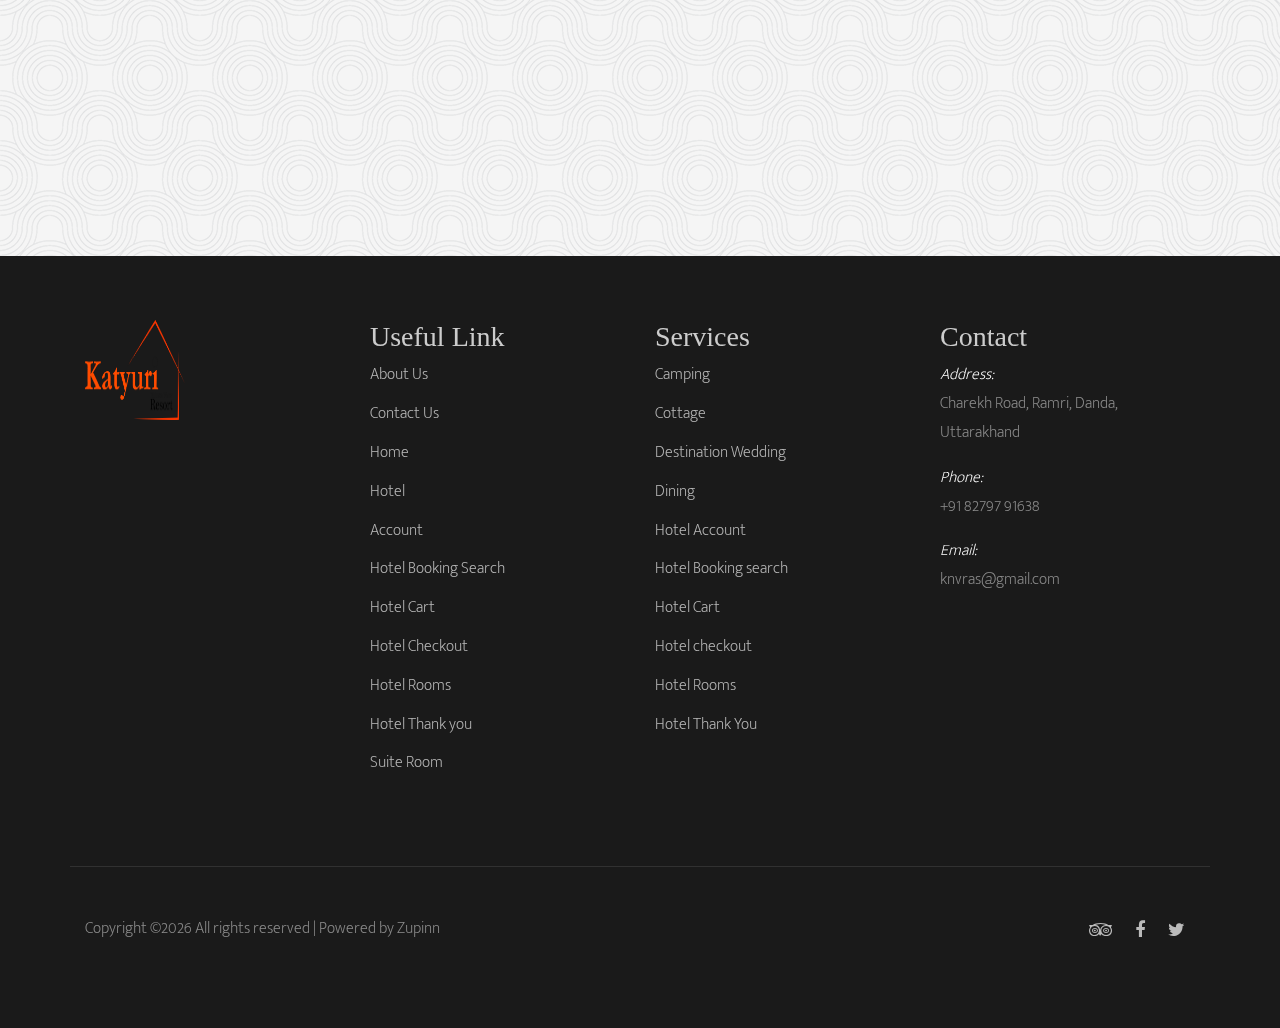
==== commit 1fb43d53: "commit" ====
--- a/index.html
+++ b/index.html
@@ -1,7 +1,7 @@
 <!doctype html>
 <html lang="en">
   <head>
-    <title>Katyuri Resort</title>
+    <title>Katyuri Nature View Resort</title>
     <link rel="icon" href="img/logo (1).png" type="image/png">
     <meta charset="utf-8">
     <meta name="viewport" content="width=device-width, initial-scale=1, shrink-to-fit=no">
@@ -20,11 +20,23 @@
     <link rel="stylesheet" href="css/style.css">
   </head>
   <body>
-    
+     <!-- Preloader Start -->
+    <div id="preloader-active">
+        <div class="preloader d-flex align-items-center justify-content-center">
+            <div class="preloader-inner position-relative">
+                <div class="preloader-circle"></div>
+                <div class="preloader-img pere-text">
+                    <img src="img/logo (1).png" alt="" style="height: 60px; width: 60px;">
+                </div>
+            </div>
+        </div>
+    </div>
+    <!-- Preloader Start -->
+
     <header class="site-header">
       <div class="container-fluid">
         <div class="row">
-          <div class="col-4 site-logo" data-aos="fade"><a href="index.html"><img src="img/logo (1).png" alt="" style="height: 70px; width: 10    0px;"></a></div>
+          <div class="col-4 site-logo" data-aos="fade"><a href="index.html"><img src="img/logo (1).png" alt="" style="height: 70px; width: 100px;"></a></div>
           <div class="col-8">
             <div class="site-menu-toggle js-site-menu-toggle"  data-aos="fade">
               <span></span>
@@ -38,27 +50,29 @@
                   <div class="row full-height align-items-center">
                     <div class="col-md-6">
                       <ul class="list-unstyled menu">
-                        <li class="active"><a href="index.html">Home</a></li>
-                        <li><a href="hotel.html">Hotel</a></li>
-                        <li><a href="about.html">About</a></li>
-                        <li><a href="blog.html">Blog</a></li>
-                        <li><a href="contact.html">Contact</a></li>
+                        <li class=""><a href="index.html">Home</a></li>
+                        <li><a href="about.html">About Us</a></li>
+                        <li><a href="Dining.html">Dining</a></li>
+                        <li><a href="Camping.html">Camping</a></li>
+                        <li><a href="Weddings.html">Weddings</a></li>
+                        <li><a href="Accomodation.html">Accomodation</a></li>
+                        <li><a href="contact.html">Contact Us</a></li>
                       </ul>
                     </div>
                     <div class="col-md-6 extra-info">
                       <div class="row">
                         <div class="col-md-6 mb-5">
                           <h3>Contact Info</h3>
-                          <p>98 West 21th Street, Suite 721 <br> New York NY 10016</p>
-                          <p>info@yourdomain.com</p>
-                          <p>(+1) 435 3533</p>   
+                          <p>Charekh Road, Ramri, Danda,<br>  Uttarakhand </p>
+                          <a href="mailto:someone@example.com"><p>Knvras@gmail.com</p></a>
+                          <a href="tel:+91 82797 91638"><p> +91 82797 91638</p>   
                         </div>
                         <div class="col-md-6">
                           <h3>Connect With Us</h3>
                           <ul class="list-unstyled">
-                            <li><a href="#">Twitter</a></li>
-                            <li><a href="#">Facebook</a></li>
-                            <li><a href="#">Instagram</a></li>
+                            <li><a href="https://katyurinatureviewresort.com/about-us/">Twitter</a></li>
+                            <li><a href="https://www.facebook.com/Resort.Katyuri/">Facebook</a></li>
+                            <li><a href="https://www.instagram.com/katyuri_resort/?hl=en">Instagram</a></li>
                           </ul>
                         </div>
                       </div>
@@ -148,7 +162,7 @@
         <div class="row justify-content-center text-center mb-5">
           <div class="col-md-8">
             <h2 class="heading" data-aos="fade-up">A gorgeous place to enjoy your Vaccations.</h2>
-            <p class="lead" data-aos="fade-up" data-aos-delay="100">Lorem ipsum dolor sit amet, consectetur adipisicing elit. In dolor, iusto doloremque quo odio repudiandae sunt eveniet? Enim facilis laborum voluptate id porro, culpa maiores quis, blanditiis laboriosam alias. Sed.</p>
+            <p class="lead" data-aos="fade-up" data-aos-delay="100">Katyuri Nature View Resorts is the ultimate weekend getaway destination. resort offers guests a one-of-its-kind experience. Katyuri Nature View Resorts is the ultimate weekend getaway destination.It offers guests a one-of-its-kind experience.</p>
           </div>
         </div>
         <div class="row">
@@ -199,7 +213,7 @@
               <a href="#" class="mb-4 d-block"><img src="img/IMG-20231211-WA0039.jpg" alt="Image placeholder" class="img-fluid"></a>
               <div class="media-body">
                 <span class="meta-post">Suite</span>
-                <h2 class="mt-0 mb-3"><a href="#">Five Reasons to Stay at Villa Resort</a></h2>
+                <h2 class="mt-0 mb-3"><a href="#">Perfect Suite for Your Big Day</a></h2>
               </div>
             </div>s
 
@@ -209,7 +223,7 @@
               <a href="#" class="mb-4 d-block"><img src="img/Slidernew1 (1).png" alt="Image placeholder" class="img-fluid"></a>
               <div class="media-body">
                 <span class="meta-post">Cottage</span>
-                <h2 class="mt-0 mb-3"><a href="#">Five Reasons to Stay at Villa Resort</a></h2>
+                <h2 class="mt-0 mb-3"><a href="#">Five Reasons to Stay at Cottage in Katyuri Nature View Resort</a></h2>
               </div>
             </div>
           </div>
@@ -218,7 +232,7 @@
               <a href="#" class="mb-4 d-block"><img src="img/IMG-20231211-WA0020.jpg" alt="Image placeholder" class="img-fluid"></a>
               <div class="media-body">
                 <span class="meta-post">Tent</span>
-                <h2 class="mt-0 mb-3"><a href="#">Five Reasons to Stay at Villa Resort</a></h2>
+                <h2 class="mt-0 mb-3"><a href="#">Feel the best mountain views on your Tent</a></h2>
               </div>
             </div>
           </div>
@@ -226,57 +240,13 @@
       </div>
     </section>
     <!-- END section -->
-	<!-- Testimonials -->
-
-	<div class="testimonials">
-		<div class="parallax_background parallax-window" data-parallax="scroll" data-image-src="images/testimonials.jpg" data-speed="0.8"></div>
-		<div class="testimonials_overlay"></div>
-		<div class="container">
-			<div class="row">
-				<div class="col">
-					<div class="testimonials_slider_container">
-
-						<!-- Testimonials Slider -->
-						<div class="owl-carousel owl-theme test_slider">
-							
-							<!-- Slide -->
-							<div  class="test_slider_item text-center">
-								<div class="rating rating_5 d-flex flex-row align-items-start justify-content-center"><i></i><i></i><i></i><i></i><i></i></div>
-								<div class="testimonial_title"><a href="#">Perfect Stay</a></div>
-								<div class="testimonial_text">
-									<p>Etiam nec odio vestibulum est mattis effic iturut magna. Pellentesque sit amet tellus blandit. Etiam nec odio vestibulum est mattis effic.</p>
-								</div>
-								<div class="testimonial_image"><img src="images/user_1.jpg" alt=""></div>
-								<div class="testimonial_author"><a href="#">Samantha Smith</a>, Greece</div>
-							</div>
-
-							<!-- Slide -->
-							<div  class="test_slider_item text-center">
-								<div class="rating rating_5 d-flex flex-row align-items-start justify-content-center"><i></i><i></i><i></i><i></i><i></i></div>
-								<div class="testimonial_title"><a href="#">Nice place</a></div>
-								<div class="testimonial_text">
-									<p>Etiam nec odio vestibulum est mattis effic iturut magna. Pellentesque sit amet tellus blandit. Etiam nec odio vestibulum est mattis effic.</p>
-								</div>
-								<div class="testimonial_image"><img src="images/user_2.jpg" alt=""></div>
-								<div class="testimonial_author"><a href="#">Michael Doe</a>, Italy</div>
-							</div>
-
-							<!-- Slide -->
-							<div  class="test_slider_item text-center">
-								<div class="rating rating_5 d-flex flex-row align-items-start justify-content-center"><i></i><i></i><i></i><i></i><i></i></div>
-								<div class="testimonial_title"><a href="#">We loved it</a></div>
-								<div class="testimonial_text">
-									<p>Etiam nec odio vestibulum est mattis effic iturut magna. Pellentesque sit amet tellus blandit. Etiam nec odio vestibulum est mattis effic.</p>
-								</div>
-								<div class="testimonial_image"><img src="images/user_3.jpg" alt=""></div>
-								<div class="testimonial_author"><a href="#">Luis Garcia</a>, Spain</div>
-							</div>
-						</div>
-					</div>
-				</div>
-			</div>
-		</div>
-	</div>
+	
+  
+  
+  
+<!--------------------===================---------------------->
+
+
 
 <!------
     <section class="section testimonial-section">
@@ -357,7 +327,7 @@
           </div>
           <div class="col-md-3 mb-5">
             <ul class="list-unstyled link">
-              <h5>Services</h5>
+              <h3 class="footer-heading">Services</h3>
               <li><a href="#">Camping</a></li>
               <li><a href="#">Cottage</a></li>
               <li><a href="#">Destination Wedding</a></li>
@@ -372,7 +342,7 @@
           </div>
           <div class="col-md-3 mb-5 pr-md-5 contact-info">
             <ul class="list-unstyled link">
-            <h5>Contact</h5>
+            <h3 class="footer-heading">Contact</h3>
             <p><span class="d-block">Address:</span> <span> Charekh Road, Ramri, Danda, Uttarakhand</span></p>
             <p><span class="d-block">Phone:</span> <span> +91 82797 91638</span></p>
             <p><span class="d-block">Email:</span> <span> knvras@gmail.com</span></p>
--- a/css/style.css
+++ b/css/style.css
@@ -7,6 +7,84 @@
   color: #6c757d;
 }
 
+.preloader {
+  background-color: #f7f7f7;
+  width: 100%;
+  height: 100%;
+  position: fixed;
+  top: 0;
+  left: 0;
+  right: 0;
+  bottom: 0;
+  z-index: 999999;
+  -webkit-transition: .6s;
+  -o-transition: .6s;
+  transition: .6s;
+  margin: 0 auto;
+
+}
+
+.preloader .preloader-circle {
+  width: 100px;
+  height: 100px;
+  position: relative;
+  border-style: solid;
+  border-width: 3px;
+  border-top-color:#f2713a;
+  border-bottom-color: transparent;
+  border-left-color: transparent;
+  border-right-color: transparent;
+  z-index: 1;
+  border-radius: 50%;
+  -webkit-box-shadow: 0 1px 5px 0 rgba(35, 181, 185, 0.15);
+  box-shadow: 0 1px 5px 0 rgba(35, 181, 185, 0.15);
+  background-color: #ffffff;
+  -webkit-animation: zoom 2000ms infinite ease;
+  animation: zoom 2000ms infinite ease;
+  -webkit-transition: .6s;
+  -o-transition: .6s;
+  transition: .6s;
+  background-image: url("../img/logo\ \(1\).png");
+}
+
+.preloader .preloader-img {
+
+  position: absolute;
+  top: 50%;
+  z-index: 200;
+  left: 0;
+  right: 0;
+  margin: 0 auto;
+  text-align: center;
+  display: inline-block;
+  -webkit-transform: translateY(-50%);
+  -ms-transform: translateY(-50%);
+  transform: translateY(-50%);
+  padding-top: 6px;
+  -webkit-transition: .6s;
+  -o-transition: .6s;
+  transition: .6s;
+  
+}
+
+
+@keyframes zoom{
+  0% {
+    -webkit-transform: rotate(0deg);
+    transform: rotate(0deg);
+    -webkit-transition: .6s;
+    -o-transition: .6s;
+    transition: .6s;
+}
+100% {
+  -webkit-transform: rotate(360deg);
+  transform: rotate(360deg);
+  -webkit-transition: .6s;
+  -o-transition: .6s;
+  transition: .6s;
+}
+}
+
 ::-moz-selection {
   color: #fff;
   background: #e61c5d;
@@ -14,7 +92,7 @@
 
 ::selection {
   color: #fff;
-  background: #e61c5d;
+  background: #f44f09;
 }
 
 a {
@@ -123,10 +201,10 @@
   content: "";
   position: absolute;
   bottom: 0;
-  height: 50%;
+  height: 20%;
   width: 0%;
   z-index: -1;
-  background: #e61c5d;
+  background:#f44f09;
   -webkit-transition: .3s all ease-in-out;
   -o-transition: .3s all ease-in-out;
   transition: .3s all ease-in-out;
@@ -316,7 +394,7 @@
 }
 
 .section {
-  padding: 7em 0;
+  padding: 4em 0;
 }
 
 @media (max-width: 991.98px) {
@@ -345,7 +423,7 @@
 }
 
 .visit-section .visit a:hover {
-  color: #e61c5d;
+  color:#f44f09;
 }
 
 .visit-section .visit img {
@@ -490,7 +568,7 @@
 }
 
 .media-custom .meta-post {
-  color: #ced4da;
+  color: rgb(233, 101, 54);
   text-transform: uppercase;
   letter-spacing: .1em;
 }
@@ -920,7 +998,7 @@
 }
 
 .custom-pagination .page-item.active .page-link {
-  background: #dc3545;
+  background:#f44f09;
   -webkit-box-shadow: 0 2px 7px 0 rgba(0, 0, 0, 0.2);
   box-shadow: 0 2px 7px 0 rgba(0, 0, 0, 0.2);
 }
@@ -937,5 +1015,18 @@
   .footer-heading {
     text-align: center;
   }
-  
-}+    
+  bottom: 150px;
+}.about-section .dotted-pattern-1 {
+  right: -205px;
+  bottom: 150px;
+}
+
+.dotted-pattern-1 {
+  position: absolute;
+  width: 394px;
+  height: 408px;
+  display: block;
+  background: url(../images/icons/patterns/1.png) center center no-repeat;
+} 
+
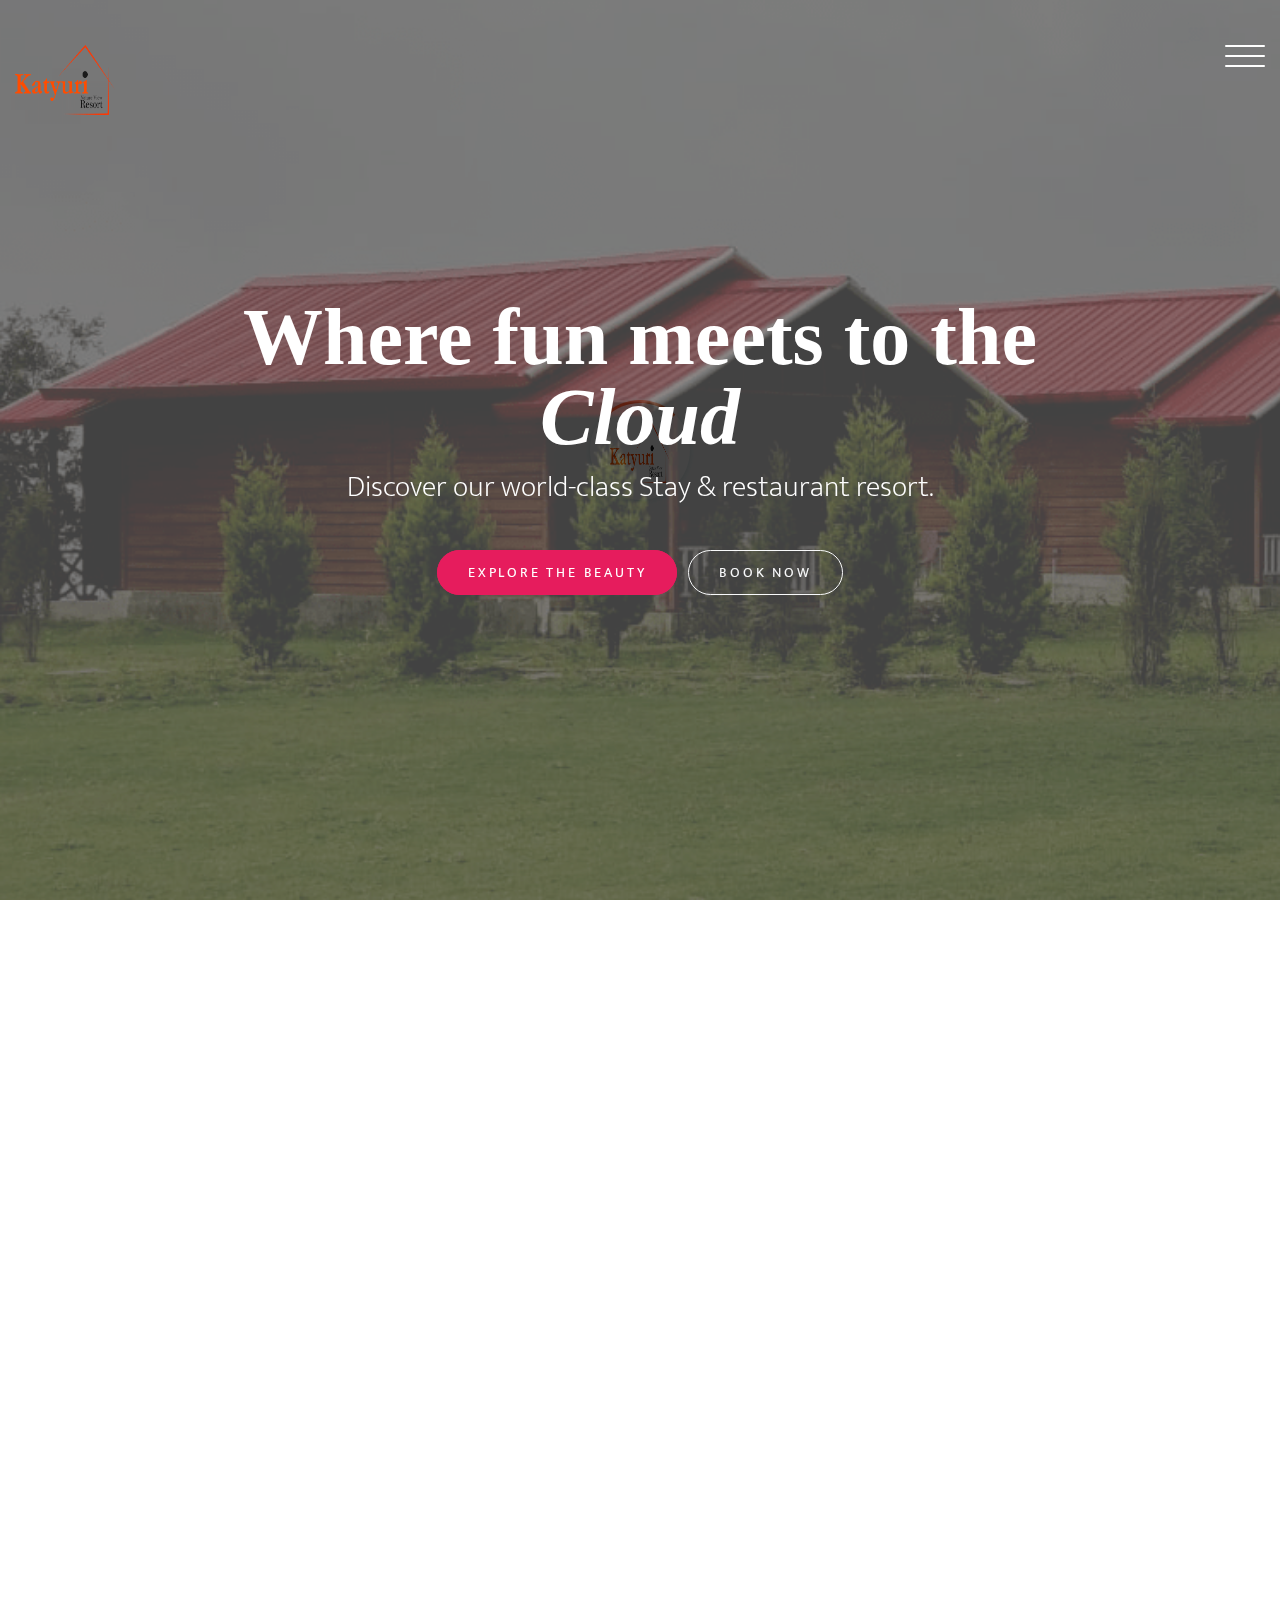
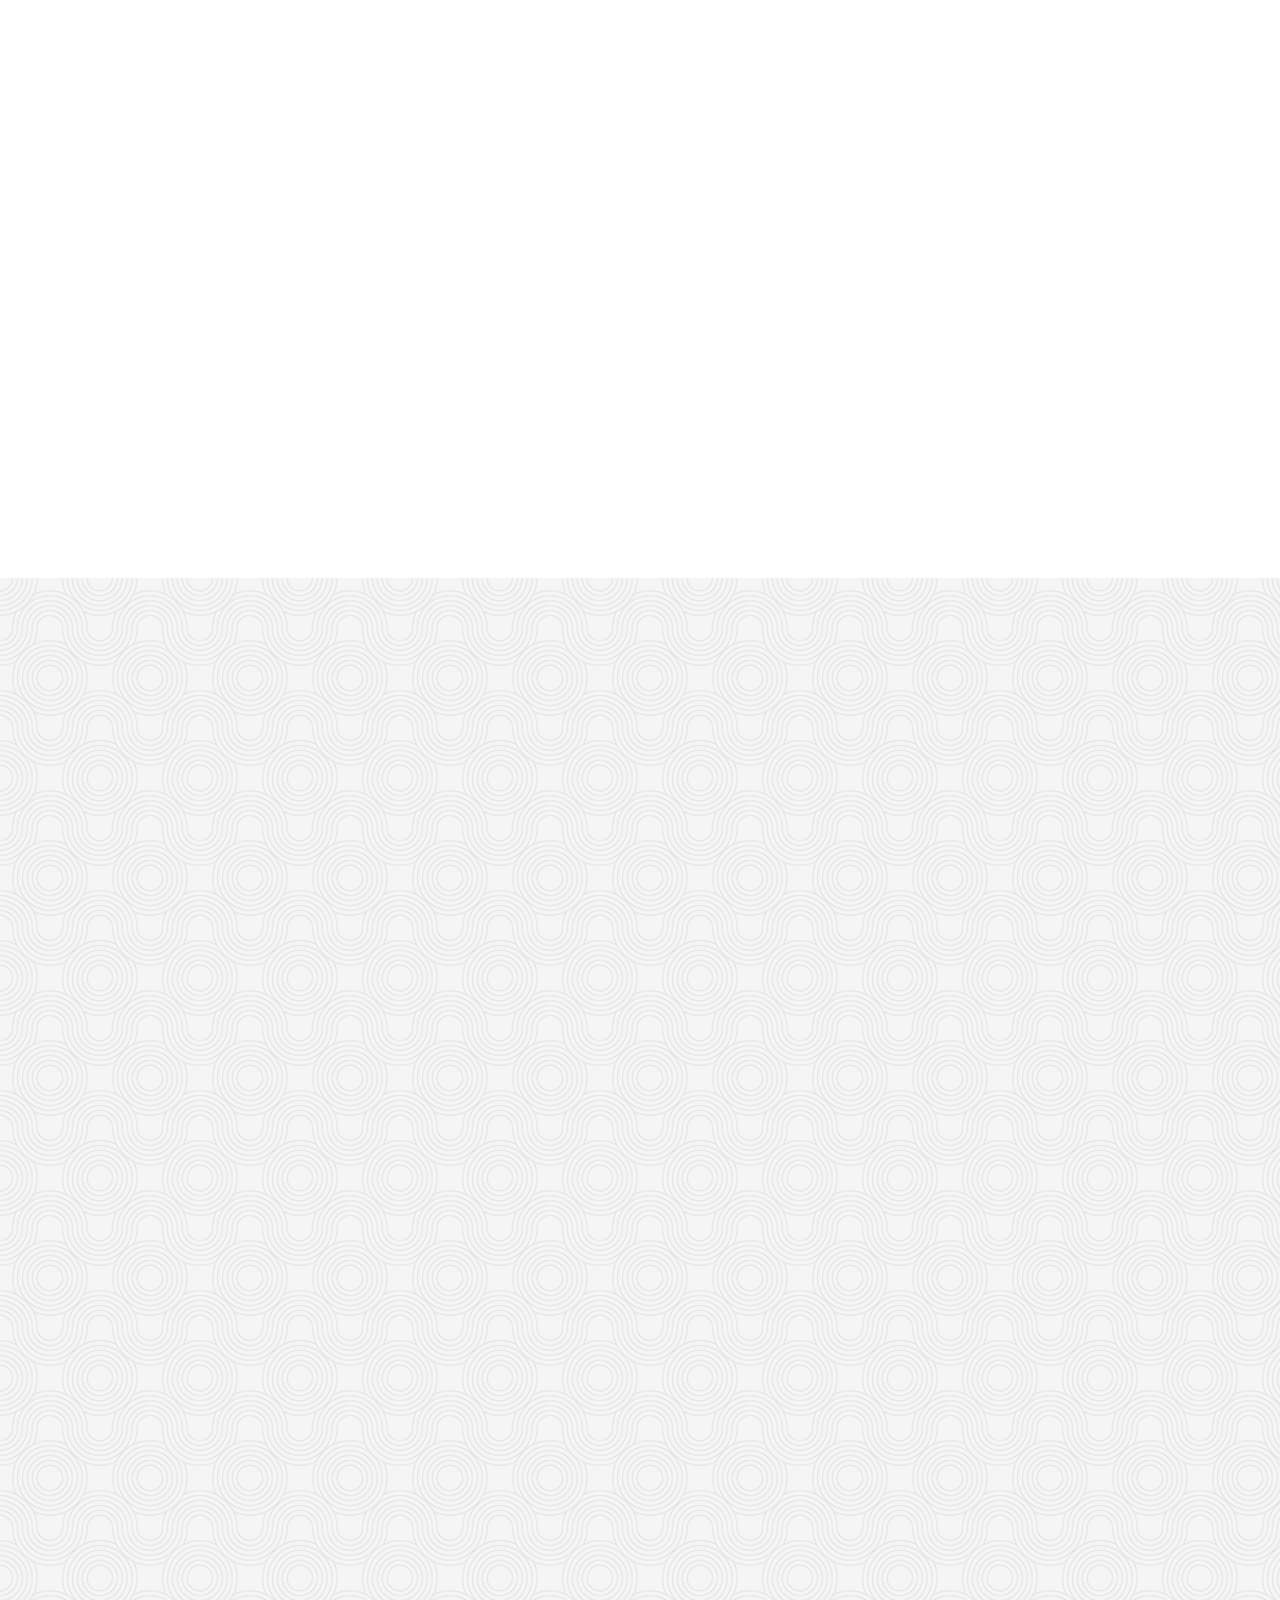
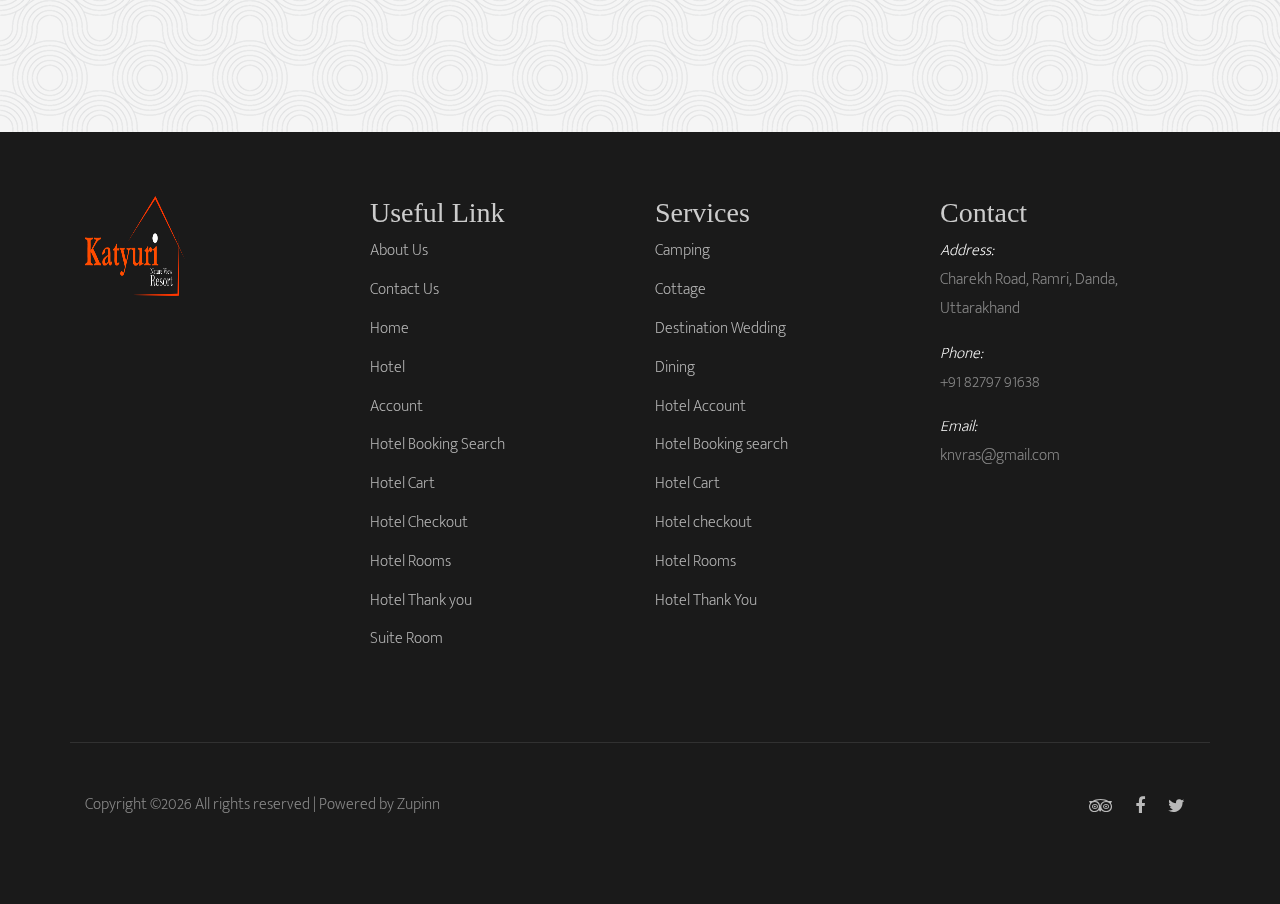
==== commit d2775990: "commit" ====
--- a/index.html
+++ b/index.html
@@ -91,7 +91,7 @@
         <div class="row site-hero-inner justify-content-center align-items-center">
           <div class="col-md-10 text-center">
             <h1 class="heading" data-aos="fade-up">Where fun meets to the <em>Cloud</em> </h1>
-            <p class="sub-heading mb-5" data-aos="fade-up" data-aos-delay="100">Discover our world-class hotel &amp; restaurant resort.</p>
+            <p class="sub-heading mb-5" data-aos="fade-up" data-aos-delay="100">Discover our world-class Stay &amp; restaurant resort.</p>
             <p data-aos="fade-up" data-aos-delay="100"><a href="#" class="btn uppercase btn-primary mr-md-2 mr-0 mb-3 d-sm-inline d-block">Explore The Beauty</a> <a href="#" class="btn uppercase btn-outline-light d-sm-inline d-block">Book Now</a></p>
           </div>
         </div>
@@ -203,14 +203,14 @@
         <div class="row justify-content-center text-center mb-5">
           <div class="col-md-8">
             <h2 class="heading" data-aos="fade-up">Recent Blog Post</h2>
-            <p class="lead" data-aos="fade-up">Lorem ipsum dolor sit amet, consectetur adipisicing elit. In dolor, iusto doloremque quo odio repudiandae sunt eveniet? Enim facilis laborum voluptate id porro, culpa maiores quis, blanditiis laboriosam alias. Sed.</p>
+         <!---- <p class="lead" data-aos="fade-up">Lorem ipsum dolor sit amet, consectetur adipisicing elit. In dolor, iusto doloremque quo odio repudiandae sunt eveniet? Enim facilis laborum voluptate id porro, culpa maiores quis, blanditiis laboriosam alias. Sed.</p>--->  
           </div>
         </div>
         <div class="row">
           <div class="col-lg-4 col-md-6 col-sm-6 col-12 post" data-aos="fade-up" data-aos-delay="100">
 
             <div class="media media-custom d-block mb-4">
-              <a href="#" class="mb-4 d-block"><img src="img/IMG-20231211-WA0039.jpg" alt="Image placeholder" class="img-fluid"></a>
+              <a href="about.html" class="mb-4 d-block"><img src="img/IMG-20231211-WA0039.jpg" alt="Image placeholder" class="img-fluid"></a>
               <div class="media-body">
                 <span class="meta-post">Suite</span>
                 <h2 class="mt-0 mb-3"><a href="#">Perfect Suite for Your Big Day</a></h2>
@@ -220,7 +220,7 @@
           </div>
           <div class="col-lg-4 col-md-6 col-sm-6 col-12 post" data-aos="fade-up" data-aos-delay="200">
             <div class="media media-custom d-block mb-4">
-              <a href="#" class="mb-4 d-block"><img src="img/Slidernew1 (1).png" alt="Image placeholder" class="img-fluid"></a>
+              <a href="about.html" class="mb-4 d-block"><img src="img/Slidernew1 (1).png" alt="Image placeholder" class="img-fluid"></a>
               <div class="media-body">
                 <span class="meta-post">Cottage</span>
                 <h2 class="mt-0 mb-3"><a href="#">Five Reasons to Stay at Cottage in Katyuri Nature View Resort</a></h2>
@@ -229,7 +229,7 @@
           </div>
           <div class="col-lg-4 col-md-6 col-sm-6 col-12 post" data-aos="fade-up" data-aos-delay="300">
             <div class="media media-custom d-block mb-4">
-              <a href="#" class="mb-4 d-block"><img src="img/IMG-20231211-WA0020.jpg" alt="Image placeholder" class="img-fluid"></a>
+              <a href="about.html" class="mb-4 d-block"><img src="img/IMG-20231211-WA0020.jpg" alt="Image placeholder" class="img-fluid"></a>
               <div class="media-body">
                 <span class="meta-post">Tent</span>
                 <h2 class="mt-0 mb-3"><a href="#">Feel the best mountain views on your Tent</a></h2>
@@ -306,7 +306,7 @@
         <div class="row mb-4">
           <div class="col-md-3 mb-5">
             <ul class="list-unstyled link">
-              <img src="img/logo (1).png" alt="" style="height: 100px; width:100px;">
+              <img src="img/logobtm.png" alt="" style="height: 100px; width:100px;">
             </ul>
           </div>
           <div class="col-md-3 mb-5">
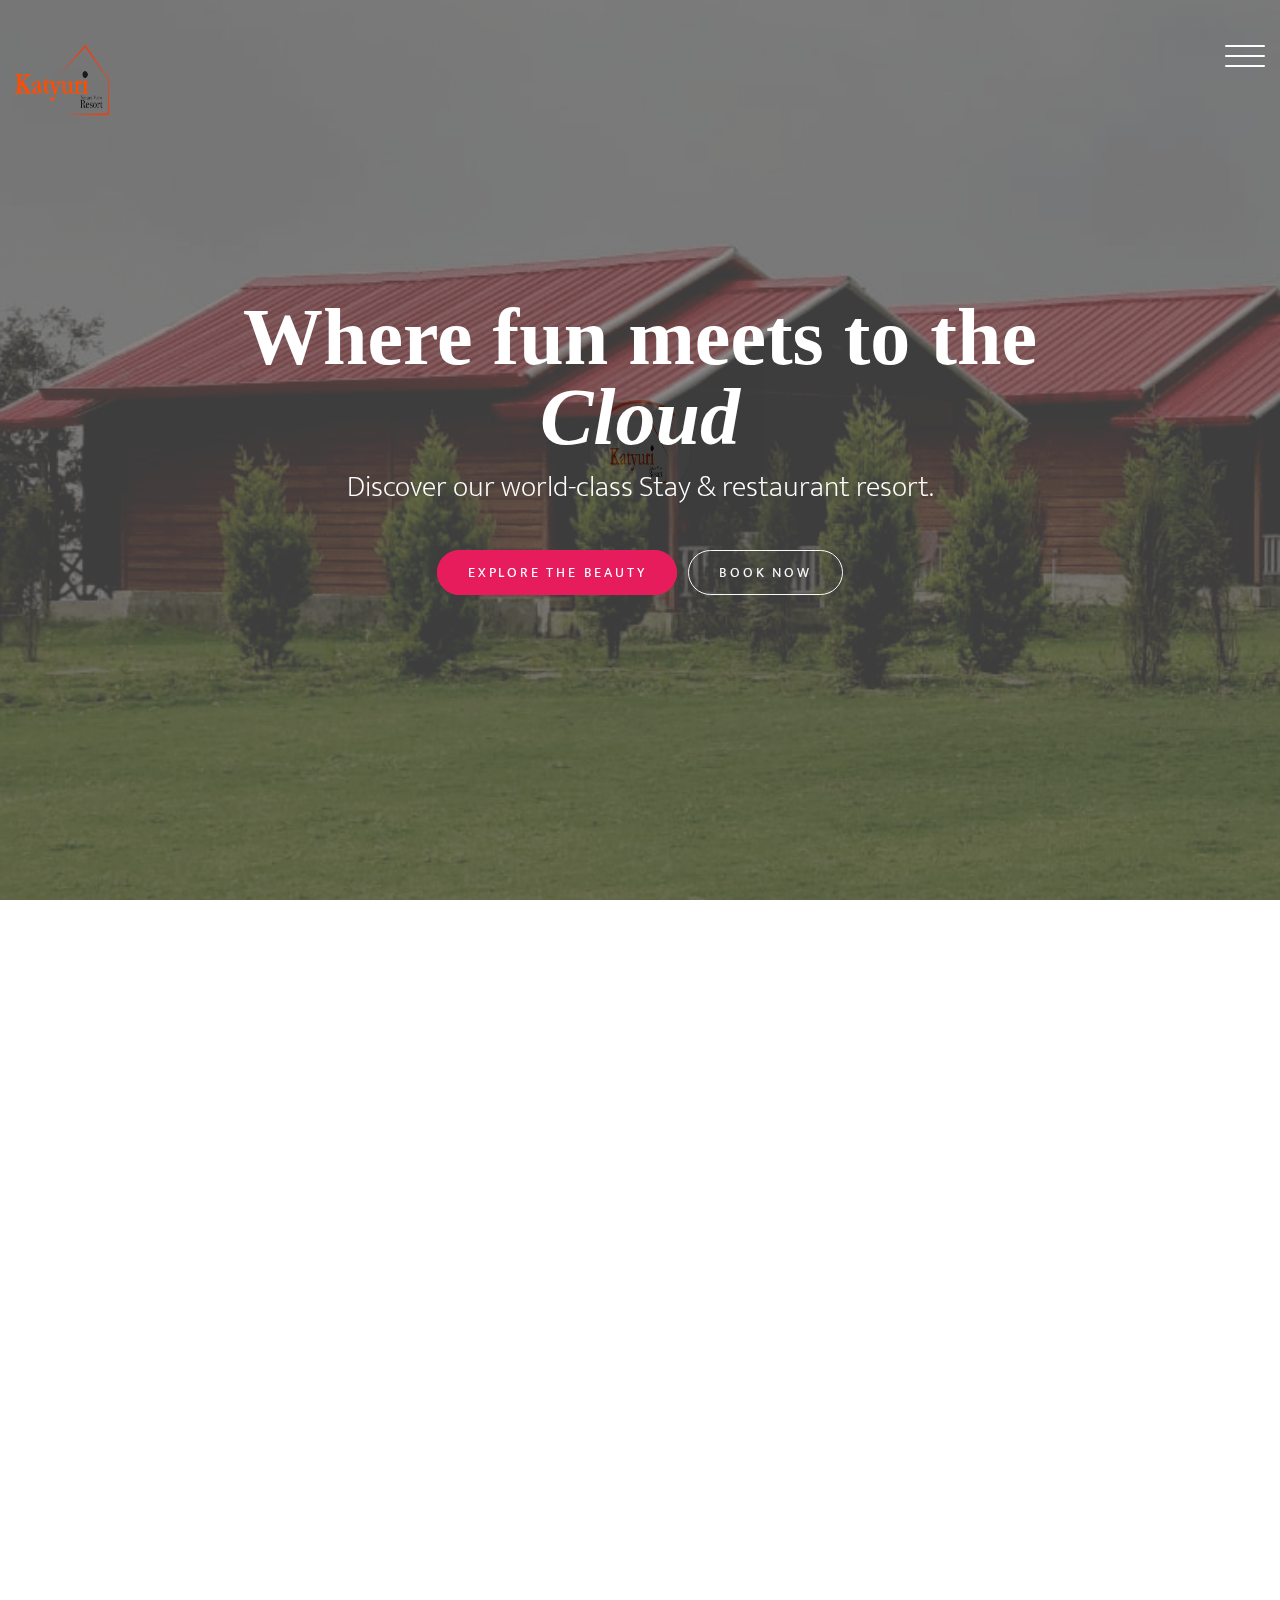
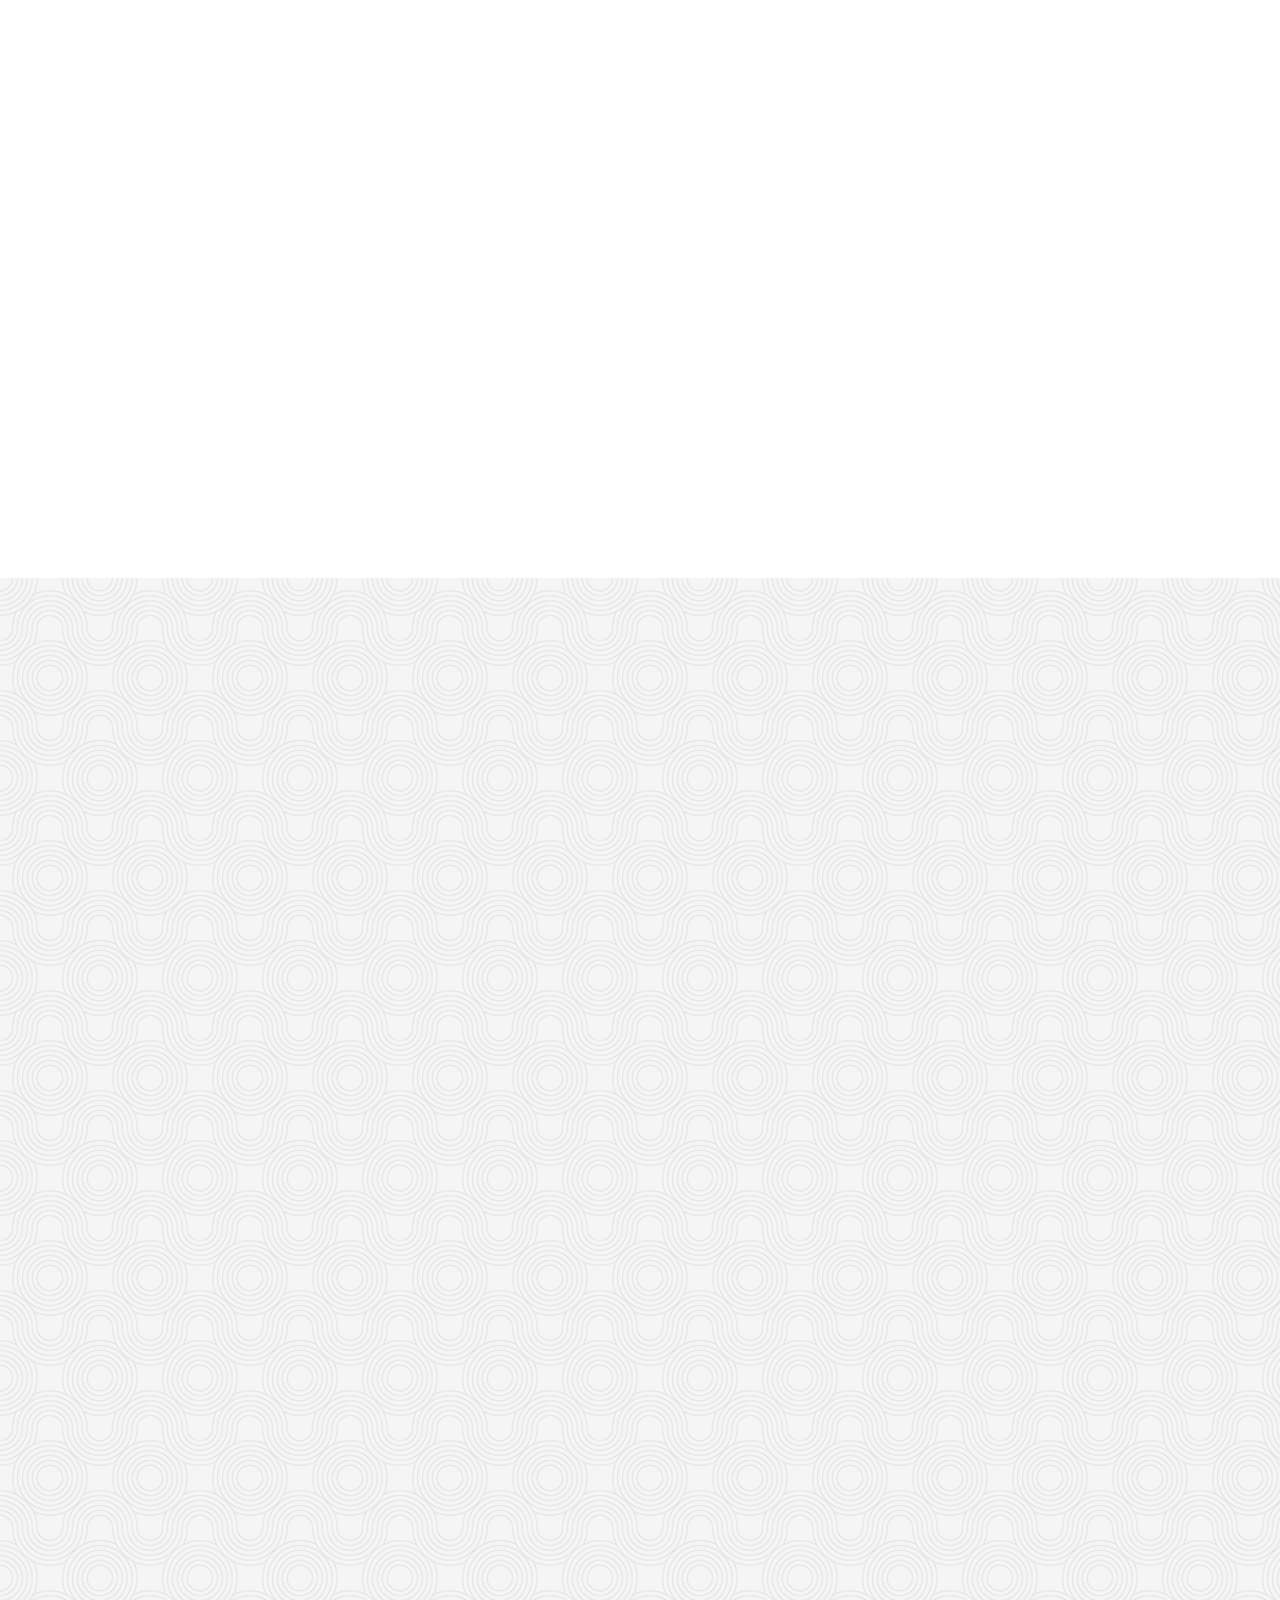
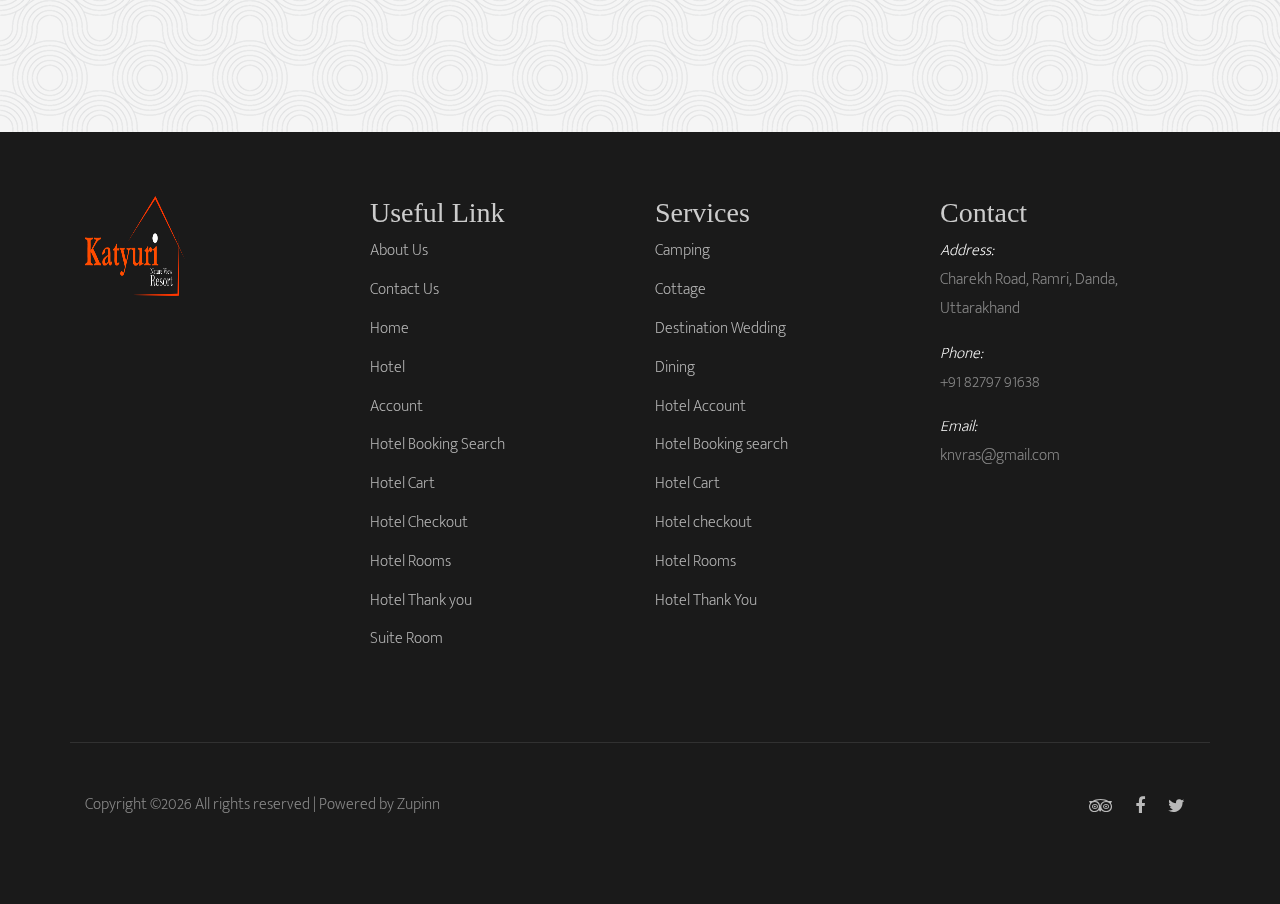
==== commit 7687c6a4: "commit" ====
--- a/index.html
+++ b/index.html
@@ -223,7 +223,7 @@
               <a href="about.html" class="mb-4 d-block"><img src="img/Slidernew1 (1).png" alt="Image placeholder" class="img-fluid"></a>
               <div class="media-body">
                 <span class="meta-post">Cottage</span>
-                <h2 class="mt-0 mb-3"><a href="#">Five Reasons to Stay at Cottage in Katyuri Nature View Resort</a></h2>
+                <h2 class="mt-0 mb-3"><a href="cottage.html">Five Reasons to Stay at Cottage in Katyuri Nature View Resort</a></h2>
               </div>
             </div>
           </div>
@@ -232,7 +232,7 @@
               <a href="about.html" class="mb-4 d-block"><img src="img/IMG-20231211-WA0020.jpg" alt="Image placeholder" class="img-fluid"></a>
               <div class="media-body">
                 <span class="meta-post">Tent</span>
-                <h2 class="mt-0 mb-3"><a href="#">Feel the best mountain views on your Tent</a></h2>
+                <h2 class="mt-0 mb-3"><a href="Camping.html">Feel the best mountain views on your Tent</a></h2>
               </div>
             </div>
           </div>
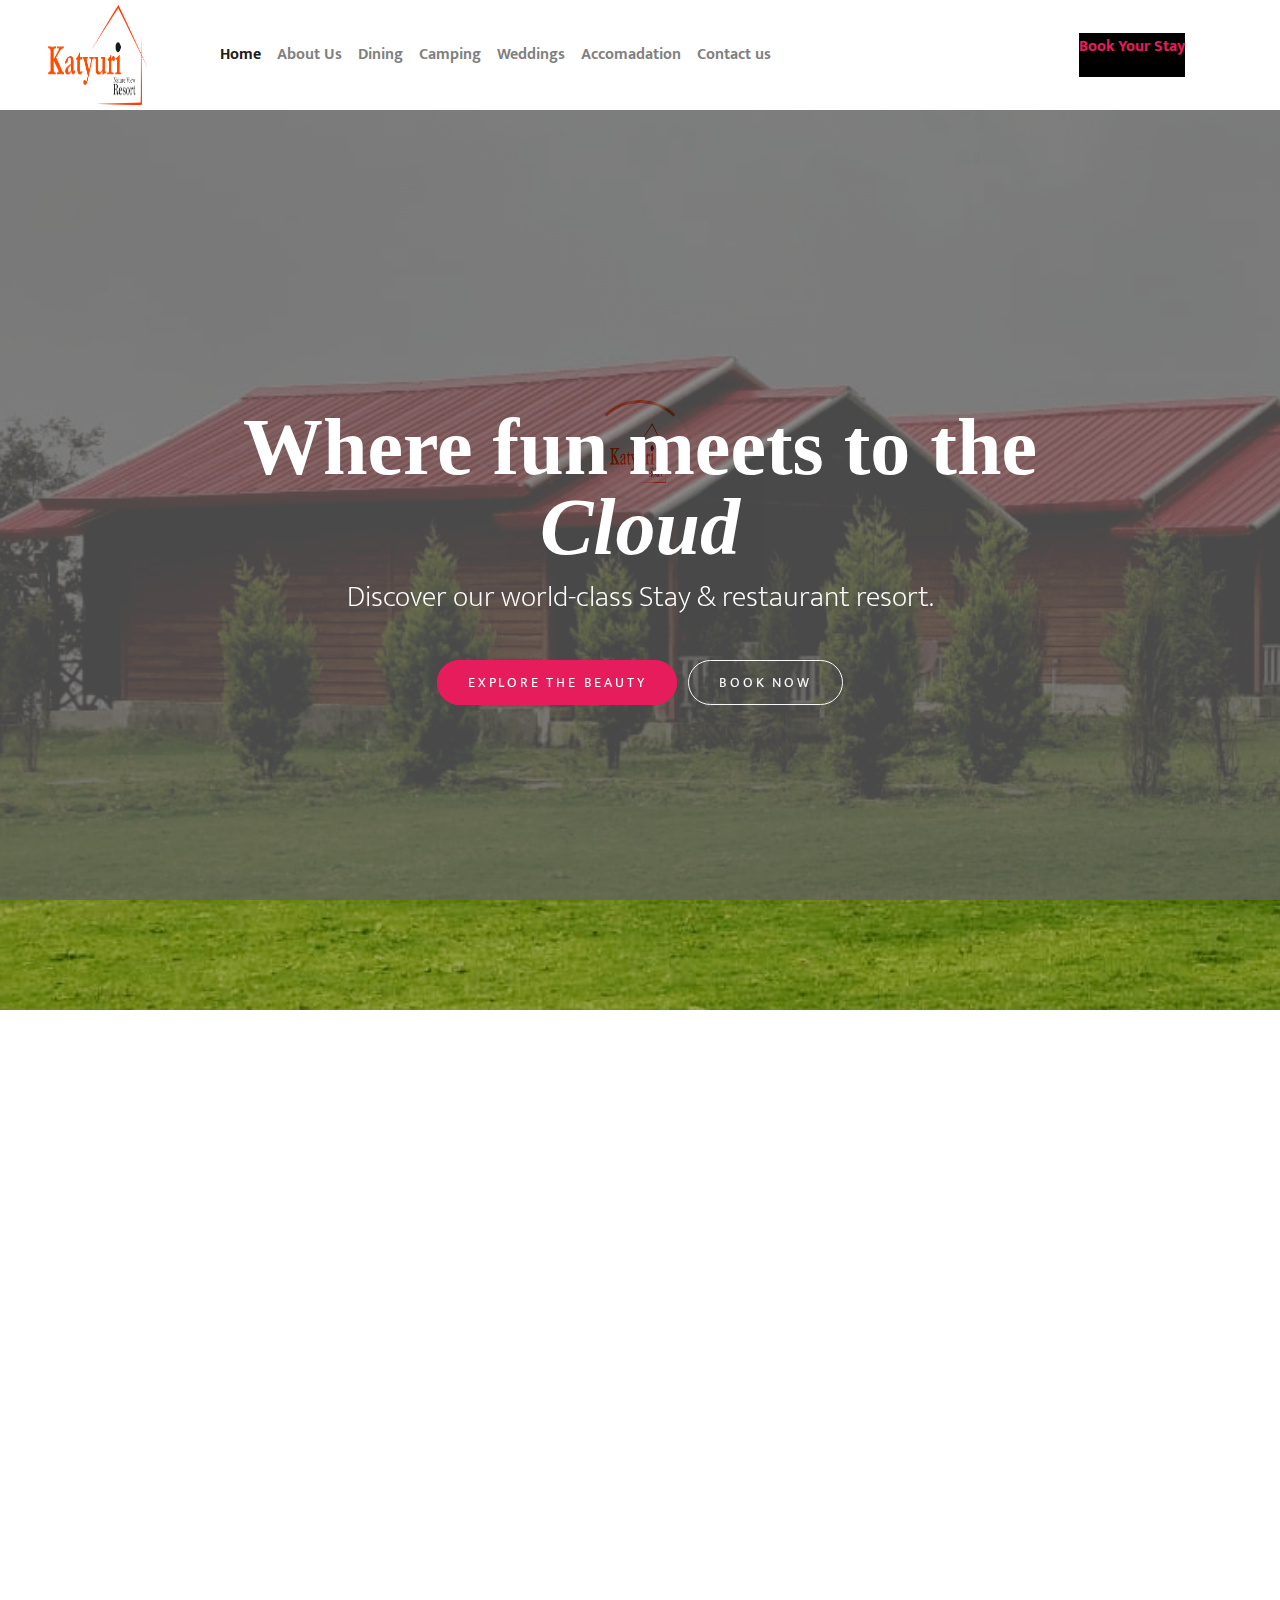
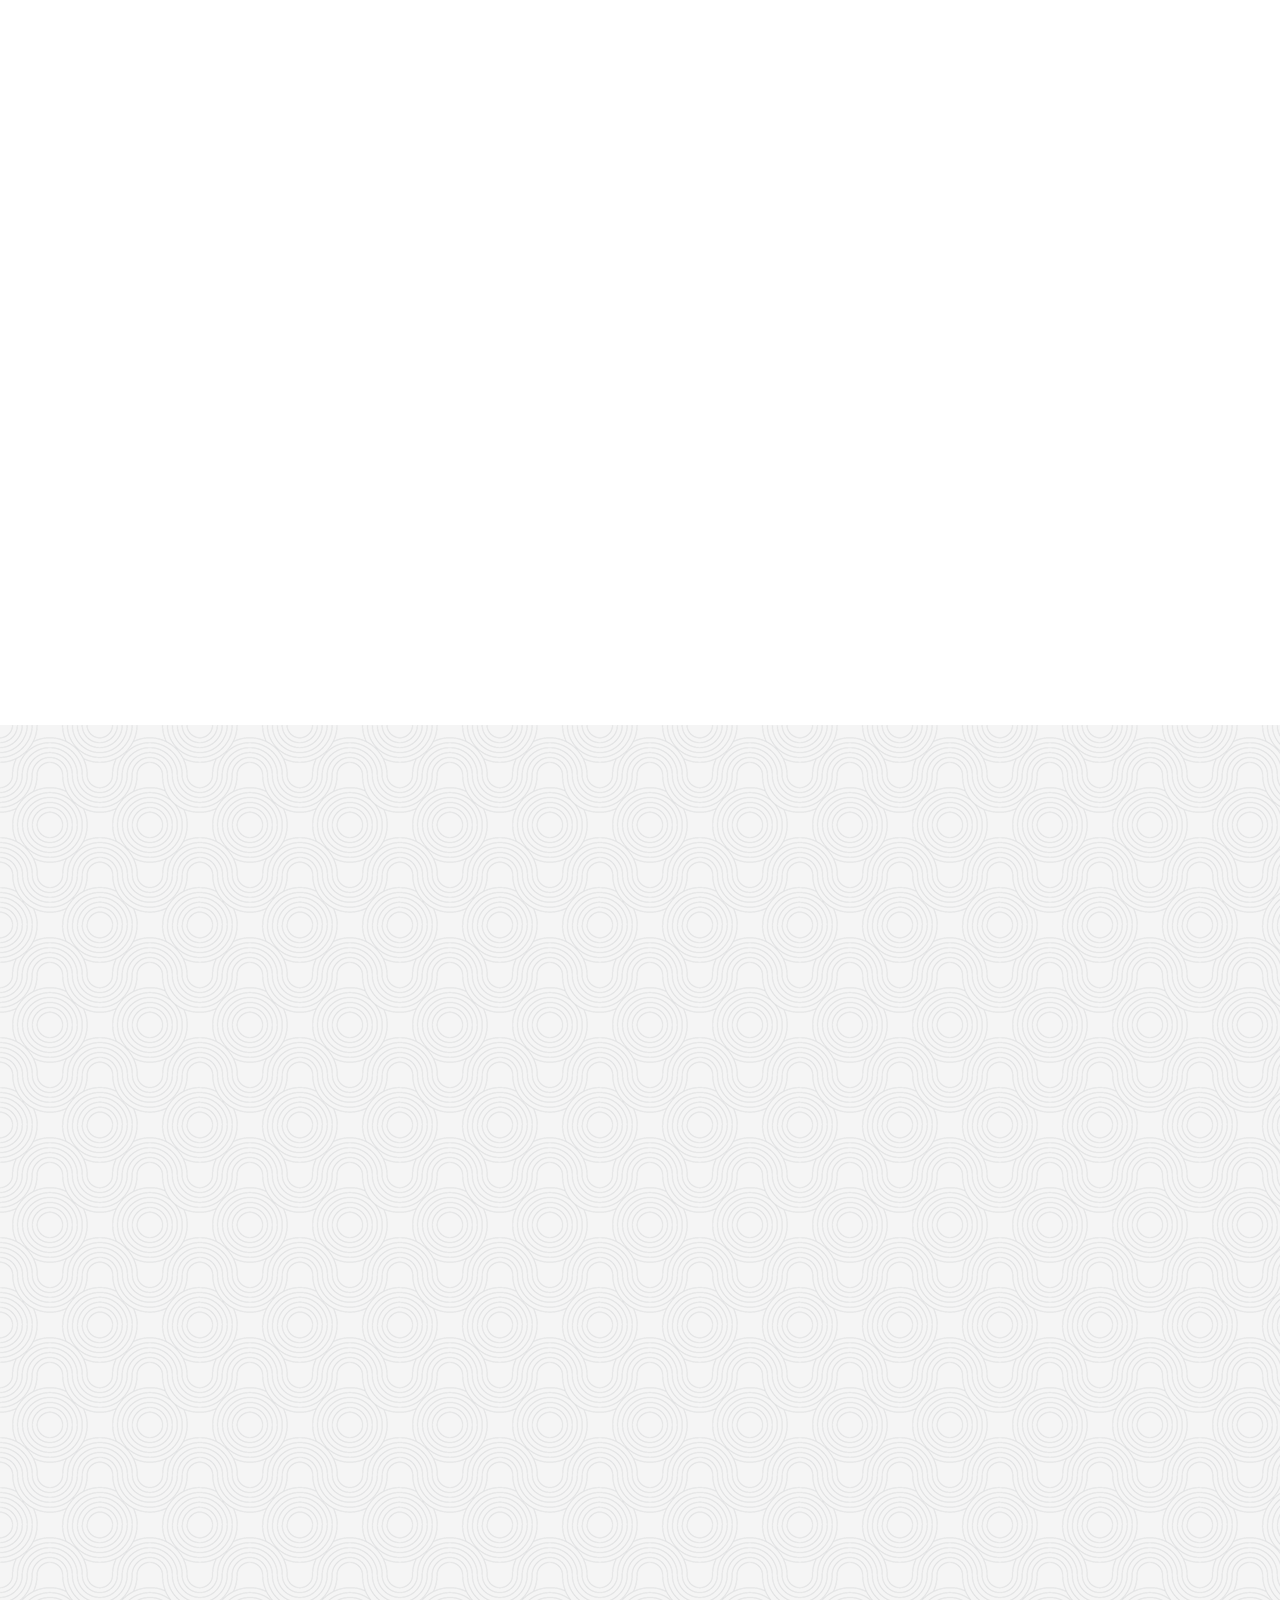
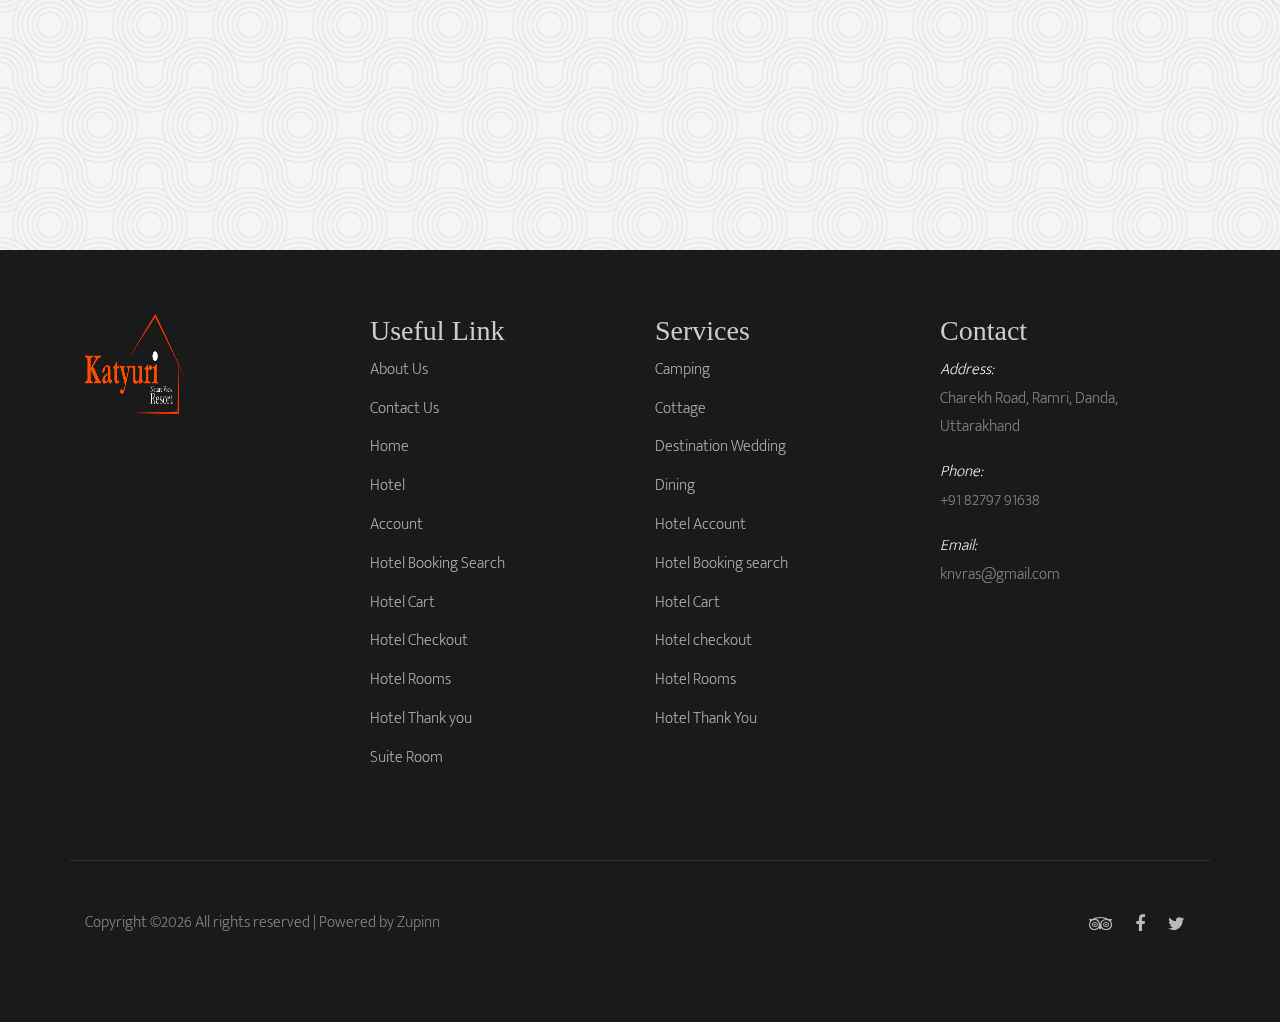
==== commit c74fd3f7: "commit" ====
--- a/index.html
+++ b/index.html
@@ -15,12 +15,13 @@
     
     <link rel="stylesheet" href="fonts/ionicons/css/ionicons.min.css">
     <link rel="stylesheet" href="fonts/fontawesome/css/font-awesome.min.css">
+    <link href="https://fonts.googleapis.com/icon?family=Material+Icons" rel="stylesheet">
 
     <!-- Theme Style -->
     <link rel="stylesheet" href="css/style.css">
   </head>
   <body>
-     <!-- Preloader Start -->
+     <!-- Preloader Start --> 
     <div id="preloader-active">
         <div class="preloader d-flex align-items-center justify-content-center">
             <div class="preloader-inner position-relative">
@@ -32,8 +33,53 @@
         </div>
     </div>
     <!-- Preloader Start -->
-
-    <header class="site-header">
+     <!-- Navbar Start -->
+     <nav class="navbar navbar-expand-lg bg-white navbar-light shadow sticky-top p-0">
+      <a href="index.html" class="navbar-brand d-flex align-items-center px-4 px-lg-5">
+          <img src="img/logo (1).png" alt="" style="width: 100px; height: 100px;">
+   <!-- <h2 class="m-0 text-primary"><i class="fa fa-book me-3"></i>eLEARNING</h2>---->
+      </a>
+      <button type="button" class="navbar-toggler me-4" data-bs-toggle="collapse" data-bs-target="#navbarCollapse">
+          <span class="navbar-toggler-icon"></span>
+      </button>
+      <div class="collapse navbar-collapse" id="navbarCollapse">
+          <div class="navbar-nav ms-auto p-4 p-lg-0">
+
+              <a href="index.html" class="nav-item nav-link active">Home</a>
+              <div class="nav-item ">
+                  <a href="about.html" class="nav-link " data-bs-toggle="dropdown">About Us</a>
+              </div>
+              <div class="nav-item ">
+                  <a href="Dining.html" class="nav-link " data-bs-toggle="dropdown">Dining</a>
+              </div>
+              <div class="nav-item ">
+                  <a href="Camping.html" class="nav-link " data-bs-toggle="dropdown">Camping</a>
+              </div>
+              <div class="nav-item ">
+                  <a href="Weddings.html" class="nav-link " >Weddings</a> 
+              </div>
+              
+              <div class="nav-item ">
+                <a href="Accomodation.html" class="nav-item nav-link">Accomadation</a>
+              </div>
+
+              <div class="nav-item ">
+              <a href="contact.html" class="nav-item nav-link">Contact us</a>
+            </div>
+            <div class="link-box  nav nav-item float-right book_now">
+              <a href="book_now.html" class=" btn-style-one"><span class="btn-title"> Book Your Stay</span></a>
+            </div>
+          </div>
+          
+          
+      </div>
+      
+  </nav>
+  <!-- Navbar End -->
+
+
+  <!-- End Main Header -->	
+<!-----    <header class="site-header">
       <div class="container-fluid">
         <div class="row">
           <div class="col-4 site-logo" data-aos="fade"><a href="index.html"><img src="img/logo (1).png" alt="" style="height: 70px; width: 100px;"></a></div>
@@ -43,7 +89,7 @@
               <span></span>
               <span></span>
             </div>
-            <!-- END menu-toggle -->
+            END menu-toggle 
             <div class="site-navbar js-site-navbar">
               <nav role="navigation">
                 <div class="container">
@@ -85,6 +131,7 @@
         </div>
       </div>
     </header>
+    -------->
     <!-- END head -->
     <section class="site-hero overlay" style="background-image: url(img/Slidernew1\ \(1\).png)">
       <div class="container">
@@ -94,9 +141,12 @@
             <p class="sub-heading mb-5" data-aos="fade-up" data-aos-delay="100">Discover our world-class Stay &amp; restaurant resort.</p>
             <p data-aos="fade-up" data-aos-delay="100"><a href="#" class="btn uppercase btn-primary mr-md-2 mr-0 mb-3 d-sm-inline d-block">Explore The Beauty</a> <a href="#" class="btn uppercase btn-outline-light d-sm-inline d-block">Book Now</a></p>
           </div>
+          
         </div>
         <!-- <a href="#" class="scroll-down">Scroll Down</a> -->
-      </div>
+        
+      </div>
+     
     </section>
     <!-- END section -->
 
@@ -109,21 +159,23 @@
         </div>
         <div class="row">
           <div class="col-lg-4 col-md-6 visit mb-3" data-aos="fade-right" data-aos-delay="200">
-            <a href="hotel.html"><img src="img/Slider3-1.png" alt="Image placeholder" class="img-fluid"> </a>
-            <h3><a href="hotel.html">Suite</a></h3>
+            <a href="suit.html"><img src="img/IMG-20231211-WA0035.jpg" alt="Image placeholder" class="img-fluid"> </a>
+            <h3><a href="suit.html">Suite</a></h3>
+            
             <div class="reviews-star float-left">
               <span class="ion-android-star"></span>
               <span class="ion-android-star"></span>
               <span class="ion-android-star"></span>
               <span class="ion-android-star"></span>
-              <span class="ion-android-star-outline"></span>
-            </div>
+              <span class="ion-android-star-outline"></span><fieldset></fieldset>
+            </div>
+            
             <span class="reviews-count float-right">
               2,112 reviews
             </span>
           </div>
           <div class="col-lg-4 col-md-6 visit mb-3" data-aos="fade-right">
-            <a href="restaurant.html"><img src="img/Camping (1).png" alt="Image placeholder" class="img-fluid"> </a>
+            <a href="Cottage.html"><img src="img/IMG-20231211-WA0023.jpg" alt="Image placeholder" class="img-fluid"> </a>
             <h3><a href="cottage.html">Cottage</a></h3>
             <div class="reviews-star float-left">
               <span class="ion-android-star"></span>
@@ -137,7 +189,7 @@
             </span>
           </div>
           <div class="col-lg-4 col-md-6 visit mb-3" data-aos="fade-right" data-aos-delay="100">
-            <a href="restaurant.html"><img src="img/camp (2).png" alt="Image placeholder" class="img-fluid"> </a>
+            <a href="tent.html"><img src="img/IMG-20231211-WA0015.jpg" alt="Image placeholder" class="img-fluid"> </a>
             <h3><a href="tent.html">Tent</a></h3>
             <div class="reviews-star float-left">
               <span class="ion-android-star"></span>
@@ -208,19 +260,17 @@
         </div>
         <div class="row">
           <div class="col-lg-4 col-md-6 col-sm-6 col-12 post" data-aos="fade-up" data-aos-delay="100">
-
             <div class="media media-custom d-block mb-4">
-              <a href="about.html" class="mb-4 d-block"><img src="img/IMG-20231211-WA0039.jpg" alt="Image placeholder" class="img-fluid"></a>
+              <a href="suit.html" class="mb-4 d-block"><img src="img/IMG-20231211-WA0039.jpg" alt="Image placeholder" class="img-fluid"></a>
               <div class="media-body">
                 <span class="meta-post">Suite</span>
                 <h2 class="mt-0 mb-3"><a href="#">Perfect Suite for Your Big Day</a></h2>
               </div>
-            </div>s
-
+            </div>
           </div>
           <div class="col-lg-4 col-md-6 col-sm-6 col-12 post" data-aos="fade-up" data-aos-delay="200">
             <div class="media media-custom d-block mb-4">
-              <a href="about.html" class="mb-4 d-block"><img src="img/Slidernew1 (1).png" alt="Image placeholder" class="img-fluid"></a>
+              <a href="cottage.html" class="mb-4 d-block"><img src="img/Slidernew1 (1).png" alt="Image placeholder" class="img-fluid"></a>
               <div class="media-body">
                 <span class="meta-post">Cottage</span>
                 <h2 class="mt-0 mb-3"><a href="cottage.html">Five Reasons to Stay at Cottage in Katyuri Nature View Resort</a></h2>
--- a/css/style.css
+++ b/css/style.css
@@ -115,6 +115,7 @@
   max-width: 1600px;
 }
 
+
 .btn {
   padding-left: 30px;
   padding-right: 30px;
@@ -161,7 +162,16 @@
 .menu-open .site-header {
   position: fixed;
 }
-
+.nav-item {
+  
+  font-size: medium;
+  font-weight: bold;
+}
+.book_now{
+  background-color: #000;
+
+  margin-left: 300px
+}
 .site-logo a {
   font-size: 30px;
   color: #fff;
@@ -182,10 +192,10 @@
   overflow-y: scroll;
 }
 
-.site-navbar nav {
+/*.site-navbar nav {
   text-align: left;
 }
-
+*/
 .site-navbar nav .menu {
   font-family: "Playfair+Display", times, serif;
 }
@@ -1008,7 +1018,7 @@
   color: #ccc;
 }
 
-@media (max-width: 500px) {
+@media (max-width: 700px) {
   .list-unstyled{
     text-align: center;
   }
@@ -1016,17 +1026,67 @@
     text-align: center;
   }
     
-  bottom: 150px;
-}.about-section .dotted-pattern-1 {
+}
+.about-section .dotted-pattern-1 {
   right: -205px;
   bottom: 150px;
 }
 
-.dotted-pattern-1 {
-  position: absolute;
-  width: 394px;
-  height: 408px;
+
+
+.box{
+   box-shadow: 0 4px 8px 0 rgba(0, 0, 0, 0.2), 0 6px 20px 0 rgba(0, 0, 0, 0.19);
+}
+
+.dotted-pattern-3 {
+  position: absolute;
+  width: 272px;
+  height: 272px;
   display: block;
-  background: url(../images/icons/patterns/1.png) center center no-repeat;
-} 
-
+  background: url(../images/icons/patterns/3.png) center center no-repeat;
+ 
+}
+.wellness-spa .lower-box .dotted-pattern-3 {
+  left: -130px;
+  top: auto;
+  bottom: -20px;
+}
+.wellness-spa .dotted-pattern-3 {
+  right: -70px;
+  top: 270px;
+}
+.wellness-spa .upper-box {
+  position: relative;
+  top: -180px;
+  margin-bottom: -180px;
+  z-index: 10;
+}
+.dotted-pattern, .history-block .image-box:before, .featured-section-four .image-box .image:nth-child(3):before {
+  -webkit-animation-name: ScaleMe;
+  -webkit-animation-duration: 5s;
+  -webkit-animation-iteration-count: infinite;
+  -webkit-animation-timing-function: linear;
+  -moz-animation-name: ScaleMe;
+  -moz-animation-duration: 5s;
+  -moz-animation-iteration-count: infinite;
+  -moz-animation-timing-function: linear;
+  -ms-animation-name: ScaleMe;
+  -ms-animation-duration: 5s;
+  -ms-animation-iteration-count: infinite;
+  -ms-animation-timing-function: linear;
+  animation-name: ScaleMe;
+  animation-duration: 5s;
+  animation-iteration-count: infinite;
+  animation-timing-function: linear;
+}
+.page-banner .banner-bottom-pattern {
+  position: absolute;
+  left: 0;
+  bottom: -10px;
+  width: 100%;
+  height: 120px;
+  background: url(../images/main-slider/banner-bottom-2.png) center bottom no-repeat;
+  background-size: 100% 100%;
+  z-index: 5;
+}
+
